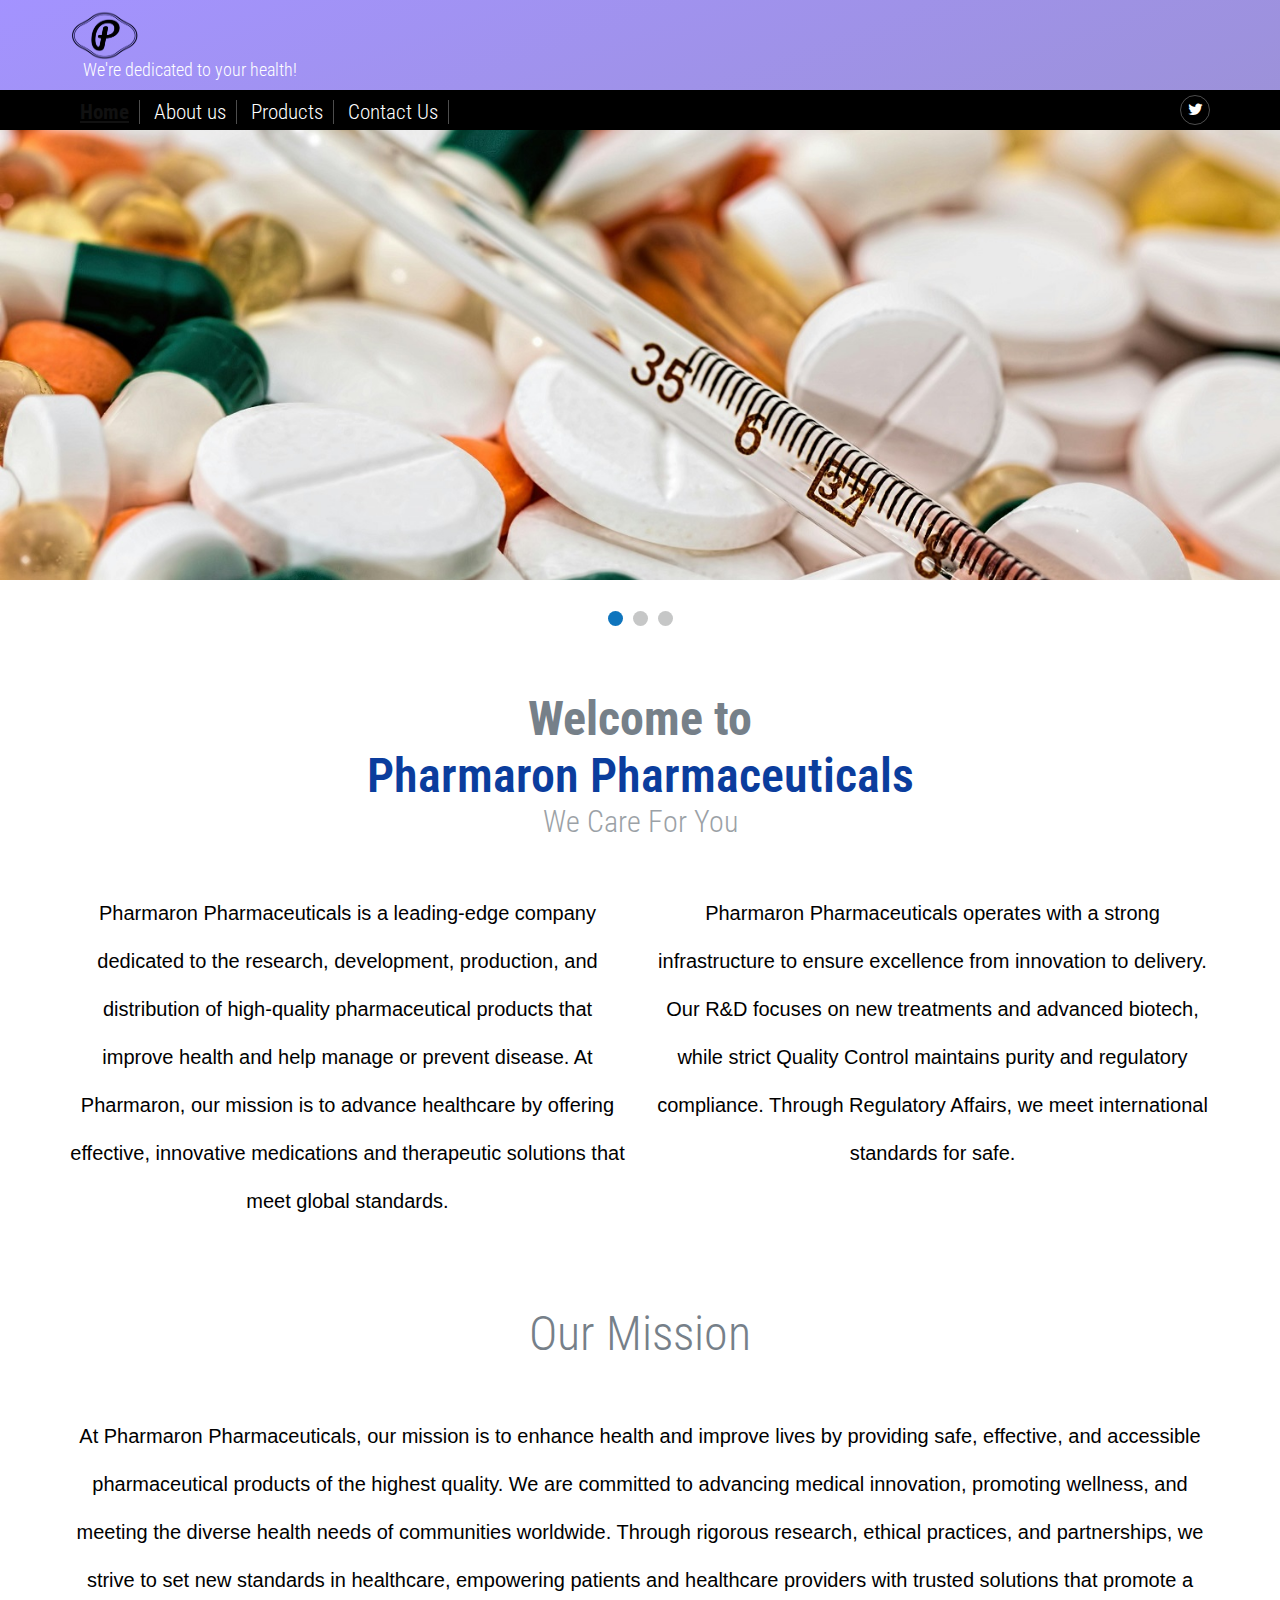
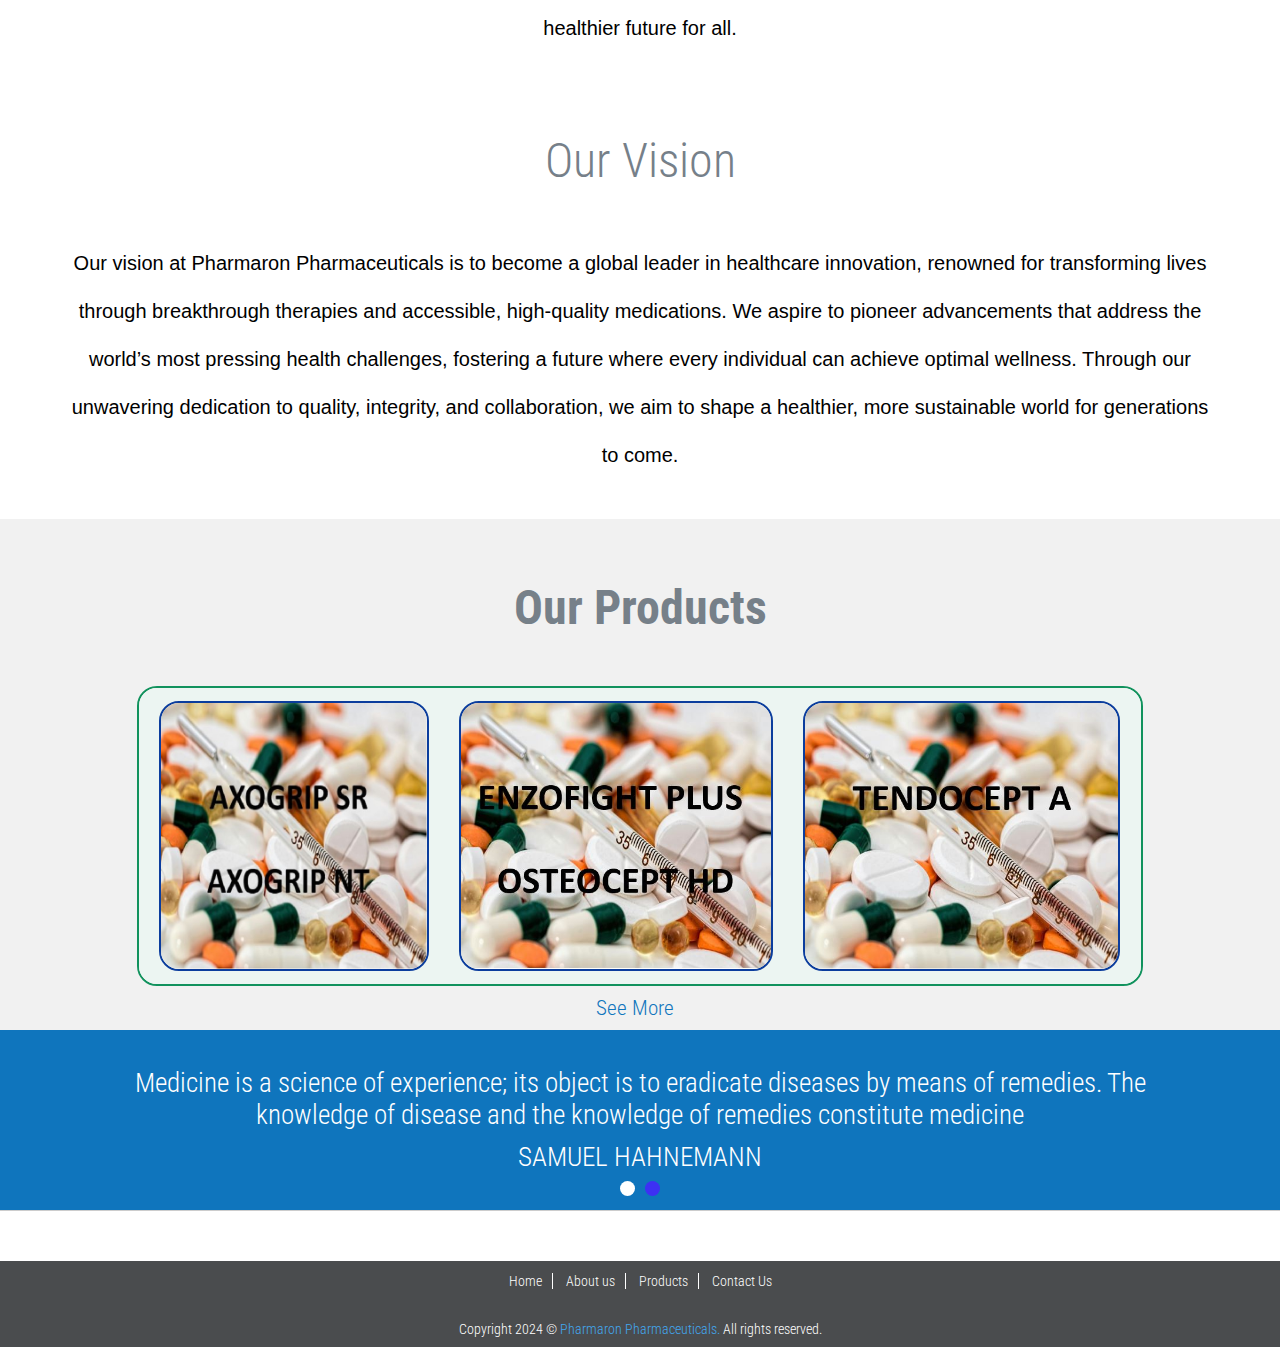
==== index.html @ f4e9caa5 "Add files via upload" ====
<!DOCTYPE html>
<html style="scroll-behavior: smooth;" lang="en">
	<head>
		<meta charset="UTF-8">
		<meta http-equiv="X-UA-Compatible" content="IE=edge">
		<meta name="viewport" content="width=device-width, initial-scale=1.0,maximum-scale=1">
		
		<title>Pharmaron | Home</title>

		<!-- Loading third party fonts -->
		<link href="http://fonts.googleapis.com/css?family=Roboto+Condensed:300,400,700|" rel="stylesheet" type="text/css">
		<link href="fonts/font-awesome.min.css" rel="stylesheet" type="text/css">
		<link href="fonts/lineo-icon/style.css" rel="stylesheet" type="text/css">
		<link rel="icon" href="image0/icon.png">

		<!-- Loading main css file -->
		<link rel="stylesheet" href="style.css">
		<!-- <link href="https://cdn.jsdelivr.net/npm/bootstrap@5.0.2/dist/css/bootstrap.min.css" rel="stylesheet" integrity="sha384-EVSTQN3/azprG1Anm3QDgpJLIm9Nao0Yz1ztcQTwFspd3yD65VohhpuuCOmLASjC" crossorigin="anonymous"> -->
		
		<!--[if lt IE 9]>
		<script src="js/ie-support/html5.js"></script>
		<script src="js/ie-support/respond.js"></script>
		<![endif]-->

	</head>


	<body>
		<!-- <div class="whatsapp">
			<a href="index.html#"><img src="./images/logo.png" width="40" height="40" alt=""></a>
		</div> -->
		<div id="site-content">
			<header class="site-header">
				<!-- <div class="contact-header-container">
					<div class="container">
						
					</div>
				</div> -->
				<div class="top-header">
					<div class="container" >
						<a href="index.html" id="branding">
							<img src="image0/logomain.png"  alt="PHARMARON" class="logo">
							
							<div class="logo-text">
								<!-- <h1 class="site-title">Company Name</h1> -->
								 <small class="description">We're dedicated to your health!</small> 
							</div>
						</a> <!-- #branding -->

						
					
						<!-- <div class="right-section pull-right">
							<a href="#" class="phone"><img src="images/icon-phone.png" class="icon">+1 823 424 9134</a>
					
							<form action="#" class="search-form">
								<input type="text" placeholder="Search...">
								<button type="submit"><img src="images/icon-search.png" alt=""></button>
							</form>
						</div> -->
					</div> <!-- .container -->
				</div> <!-- .top-header -->

				
				<div class="bottom-header">
					<div class="container">
						<div class="main-navigation">
							<button type="button" class="menu-toggle"><i class="fa fa-bars"></i></button>
							<ul class="menu">
								<li class="menu-item current-menu-item"><a href="index.html">Home</a></li>
								<li class="menu-item"><a href="about.html">About us</a></li>
								<li class="menu-item"><a href="products.html">Products</a></li>
								<li class="menu-item"><a href="contact.html">Contact Us</a></li>
							</ul> <!-- .menu -->
						</div> <!-- .main-navigation -->
						
						<div class="social-links">
							
							<a href="index.html"><i class="fa fa-twitter"></i></a>
						</div>
						
						<div class="mobile-navigation"></div>
					</div>
				</div>
				
			</header> <!-- .site-header -->

			<div class="hero hero-slider">
				<ul class="slides">
					<li data-bg-image="image0/hero-slider-1.jpg">
						
					</li>
					<li data-bg-image="image0/hero-slider-2.jpg">
						
					</li>
					<li data-bg-image="image0/hero-slider-3.jpg">
						
					</li>
				</ul>
			</div> <!-- .hero-slider -->

			<main class="main-content">
				<div class="fullwidth-block greet-section">
					<div class="container">
						<h2 class="section-title"><strong>Welcome to</strong><br> <span class="pharmaron-title" >Pharmaron Pharmaceuticals</span> </h2>
						<small class="section-subtitle">We Care For You</small>

						<div class="row">
							<div class="col-md-6">
								<div class="feature">
									
									
									<p>
										Pharmaron Pharmaceuticals is a leading-edge company dedicated to the research, development, production, and distribution of high-quality pharmaceutical products that improve health and help manage or prevent disease. At Pharmaron, our mission is to advance healthcare by offering effective, innovative medications and therapeutic solutions that meet global standards.
									</p>
								</div>
							</div>
							<div class="col-md-6">
								<div class="feature">
									
									
									<p>
									Pharmaron Pharmaceuticals operates with a strong infrastructure to ensure excellence from innovation to delivery. Our R&D focuses on new treatments and advanced biotech, while strict Quality Control maintains purity and regulatory compliance. Through Regulatory Affairs, we meet international standards for safe.
									</p>
								</div>
							</div>
							
						</div> <!-- .row -->

						<div class="row">
						
							<h2 class="section-title"> Our Mission </h2>
							<div class="col-md-12">
								<div class="feature">
									<p>
										At Pharmaron Pharmaceuticals, our mission is to enhance health and improve lives by providing safe, effective, and accessible pharmaceutical products of the highest quality. We are committed to advancing medical innovation, promoting wellness, and meeting the diverse health needs of communities worldwide. Through rigorous research, ethical practices, and partnerships, we strive to set new standards in healthcare, empowering patients and healthcare providers with trusted solutions that promote a healthier future for all.
									</p>
								</div>
							</div>

						</div>	

						<div class="row">
						
							<h2 class="section-title"> Our Vision </h2>
							<div class="col-md-12">
								<div class="feature">
									<p>
										Our vision at Pharmaron Pharmaceuticals is to become a global leader in healthcare innovation, renowned for transforming lives through breakthrough therapies and accessible, high-quality medications. We aspire to pioneer advancements that address the world’s most pressing health challenges, fostering a future where every individual can achieve optimal wellness. Through our unwavering dedication to quality, integrity, and collaboration, we aim to shape a healthier, more sustainable world for generations to come.
									</p>
								</div>
							</div>

						</div>	
						
					</div> <!-- .container -->
				</div> <!-- .fullwidth-block -->

				

				<div class="fullwidth-block" data-bg-color="#f1f1f1">
					<div class="container">
						<h2 class="section-title"><strong>Our Products</strong></h2>
						<!-- <div class="row news-list">
							<div class="col-md-4">
								<div class="news">
									<figure><img src="dummy/featured-image-1.jpg" alt=""></figure>
									<div class="date"><img src="images/icon-calendar.png" alt="">03/09/2014</div>
									<h2 class="entry-title"><a href="#">Donec laoreet non nec aliquam pellentesque interdum</a></h2>
								</div>
							</div>
							<div class="col-md-4">
								<div class="news">
									<figure><img src="dummy/featured-image-2.jpg" alt=""></figure>
									<div class="date"><img src="images/icon-calendar.png" alt="">03/09/2014</div>
									<h2 class="entry-title"><a href="#">Donec laoreet non nec aliquam pellentesque interdum</a></h2>
								</div>
							</div>
							<div class="col-md-4">
								<div class="news">
									<figure><img src="dummy/featured-image-3.jpg" alt=""></figure>
									<div class="date"><img src="images/icon-calendar.png" alt="">03/09/2014</div>
									<h2 class="entry-title"><a href="#">Donec laoreet non nec aliquam pellentesque interdum</a></h2>
								</div>
							</div>
						</div>  -->
						<!-- .row -->
						<div class="row">
							<div class="scroll-sm-container">
								<div class="products-scroll">
									<img src="image0/image1.JPG" class="scroll-image" alt="">
									<img src="image0/image2.JPG" class="scroll-image" alt="">
									<img src="image0/image3.JPG" class="scroll-image" alt="">
									<img src="image0/image4.JPG" class="scroll-image" alt="">
								</div>
								<a href="products.html" class="text-center" style="float: right; margin-right: 10px;margin-top: 10px; font-size: 1.3rem;" >See More</a>	
							</div>
							
							
						</div>
									
									
									
							
							
					</div> <!-- .container -->
				</div> <!-- .latest-news-section -->

				<div class="fullwidth-block" data-bg-color="#0f75bd">
					<div class="container">
						<div class="testimonial-slider">
							<ul class="slides">
								<li>
									<blockquote>Medicine is a science of experience; its object is to eradicate diseases  by means of remedies. The knowledge of disease and  the knowledge  of remedies constitute medicine<cite>Samuel Hahnemann</cite></blockquote>
								</li>
								<li>
									<blockquote>The service you deserve <br> from the people you trust.<cite>CEO, Pharmaron Pharmaceuticals</cite></blockquote>
								</li>
								
							</ul>
						</div>
					</div> <!-- .container -->
				</div> <!-- .fullwidth-block -->

				
				<div class="site-footer">
				<div class="bottom-footer">
					<div class="container">
						<nav class="footer-navigation">
							<a href="index.html">Home</a>
							<a href="about.html">About us</a>
							<a href="products.html">Products</a>
							<a href="contact.html">Contact Us</a>
						</nav>

						<div class="colophon">Copyright 2024 &copy; <a href="index.html"> Pharmaron Pharmaceuticals. </a> All rights reserved.</div>
					</div>
				</div>
			</div>
		</div>
		

		<script src="js/jquery-1.11.1.min.js"></script>
		<script src="http://maps.google.com/maps/api/js?sensor=false&amp;language=en"></script>
		<script src="js/plugins.js"></script>
		<script src="js/app.js"></script>
		<!-- <script src="https://cdn.jsdelivr.net/npm/bootstrap@5.0.2/dist/js/bootstrap.bundle.min.js" integrity="sha384-MrcW6ZMFYlzcLA8Nl+NtUVF0sA7MsXsP1UyJoMp4YLEuNSfAP+JcXn/tWtIaxVXM" crossorigin="anonymous"></script> -->

		
	</body>

</html>
---- fonts/lineo-icon/style.css ----
@font-face {
	font-family: 'icomoon';
	src:url('fonts/icomoon.eot?-vfo8zz');
	src:url('fonts/icomoon.eot?#iefix-vfo8zz') format('embedded-opentype'),
		url('fonts/icomoon.woff?-vfo8zz') format('woff'),
		url('fonts/icomoon.ttf?-vfo8zz') format('truetype'),
		url('fonts/icomoon.svg?-vfo8zz#icomoon') format('svg');
	font-weight: normal;
	font-style: normal;
}

[class^="icon-"], [class*=" icon-"] {
	font-family: 'icomoon';
	speak: none;
	font-style: normal;
	font-weight: normal;
	font-variant: normal;
	text-transform: none;
	line-height: 1;

	/* Better Font Rendering =========== */
	-webkit-font-smoothing: antialiased;
	-moz-osx-font-smoothing: grayscale;
}

.icon-sunshine:before {
	content: "\e65b";
}
.icon-man-globe:before {
	content: "\e67a";
}
.icon-pool:before {
	content: "\e68d";
}
.icon-trailer:before {
	content: "\e692";
}
.icon-man-time:before {
	content: "\e696";
}
.icon-knight:before {
	content: "\e697";
}
.icon-ice-cream:before {
	content: "\e698";
}
.icon-lemon-glass-2:before {
	content: "\e699";
}
.icon-kite:before {
	content: "\e69a";
}
.icon-maze:before {
	content: "\e69c";
}
.icon-search-building:before {
	content: "\e69d";
}
.icon-light-bulb:before {
	content: "\e69e";
}
.icon-lounge-chair:before {
	content: "\e69f";
}
.icon-handshake:before {
	content: "\e6a0";
}
.icon-fish:before {
	content: "\e6a2";
}
.icon-document-check:before {
	content: "\e6a3";
}
.icon-washing-machine:before {
	content: "\e6a4";
}
.icon-shopping-bags:before {
	content: "\e6a5";
}
.icon-luggage:before {
	content: "\e6a6";
}
.icon-mobile-check:before {
	content: "\e6a7";
}
.icon-man-expand:before {
	content: "\e6a8";
}
.icon-wifi:before {
	content: "\e6a9";
}
.icon-towel:before {
	content: "\e6aa";
}
.icon-desert:before {
	content: "\e6ab";
}
.icon-target:before {
	content: "\e6ac";
}
.icon-bar-chart-up:before {
	content: "\e6af";
}
.icon-sofa:before {
	content: "\e6b0";
}
.icon-morning-flight:before {
	content: "\e6b1";
}
.icon-bar-chart-down:before {
	content: "\e6b2";
}
.icon-man-circle:before {
	content: "\e6b3";
}
.icon-24-hours:before {
	content: "\e6b4";
}
.icon-phone:before {
	content: "\e6b5";
}
.icon-glasses:before {
	content: "\e6b6";
}
.icon-ideas:before {
	content: "\e6b7";
}
.icon-driving-sun:before {
	content: "\e6ba";
}
.icon-mind-gears:before {
	content: "\e6bb";
}
.icon-cart-trolley:before {
	content: "\e6bc";
}
.icon-cup-sun:before {
	content: "\e6bd";
}
.icon-globe:before {
	content: "\e6be";
}
.icon-sun:before {
	content: "\e6bf";
}
.icon-mind-idea:before {
	content: "\e6c0";
}
.icon-map:before {
	content: "\e6c1";
}
.icon-mind-question:before {
	content: "\e6c2";
}
.icon-mini-fan:before {
	content: "\e6c3";
}
.icon-man-structure:before {
	content: "\e6c4";
}
.icon-server-pencil:before {
	content: "\e6c5";
}
.icon-post-card:before {
	content: "\e6c6";
}
.icon-server-search:before {
	content: "\e6c7";
}
.icon-ball:before {
	content: "\e6c8";
}
.icon-peoples:before {
	content: "\e6c9";
}
.icon-team:before {
	content: "\e6ca";
}
.icon-server-add:before {
	content: "\e6cb";
}
.icon-duck:before {
	content: "\e6cc";
}
.icon-server-lock:before {
	content: "\e6cd";
}
.icon-minibus:before {
	content: "\e6ce";
}
.icon-pie-chart-screen:before {
	content: "\e6cf";
}
.icon-graph-up-screen:before {
	content: "\e6d0";
}
.icon-expand:before {
	content: "\e6d1";
}
.icon-tend:before {
	content: "\e6d2";
}
.icon-shrink:before {
	content: "\e6d3";
}
.icon-man-chart:before {
	content: "\e6d4";
}
.icon-arrow-target:before {
	content: "\e6d6";
}
.icon-hat:before {
	content: "\e6d7";
}
.icon-signal-tower:before {
	content: "\e6d8";
}
.icon-bag:before {
	content: "\e6d9";
}
.icon-download:before {
	content: "\e6da";
}
.icon-document-person:before {
	content: "\e6db";
}
.icon-upload:before {
	content: "\e6dc";
}
.icon-pyramid:before {
	content: "\e6dd";
}
.icon-sandal:before {
	content: "\e6de";
}
.icon-lock:before {
	content: "\e6df";
}
.icon-starfish:before {
	content: "\e6e0";
}
.icon-search-people:before {
	content: "\e6e1";
}
.icon-mini-island:before {
	content: "\e6e2";
}
.icon-strategy:before {
	content: "\e6e3";
}
.icon-unlock:before {
	content: "\e6e4";
}
.icon-flower:before {
	content: "\e6e5";
}
.icon-key:before {
	content: "\e6e6";
}
.icon-man-idea:before {
	content: "\e6e7";
}
.icon-clipboard-check:before {
	content: "\e6e8";
}
.icon-boat:before {
	content: "\e6e9";
}
.icon-customer-service:before {
	content: "\e6ea";
}
.icon-clamp:before {
	content: "\e6eb";
}
.icon-coconut-drink:before {
	content: "\e6ec";
}
.icon-glyph-246:before {
	content: "\e6ed";
}
.icon-anchor:before {
	content: "\e6ee";
}
.icon-box-search:before {
	content: "\e6ef";
}
.icon-box-time:before {
	content: "\e6f0";
}
.icon-boat-2:before {
	content: "\e6f1";
}
.icon-box-check:before {
	content: "\e6f2";
}
.icon-jetsky:before {
	content: "\e6f3";
}
.icon-recycle:before {
	content: "\e6f5";
}
.icon-broken-glass:before {
	content: "\e6f6";
}
.icon-shuttlecock:before {
	content: "\e6f7";
}
.icon-flight-calendar:before {
	content: "\e6f8";
}
.icon-flight-tickets:before {
	content: "\e6fa";
}
.icon-map-alt:before {
	content: "\e6fb";
}
.icon-crab:before {
	content: "\e6fc";
}
.icon-box-trolley:before {
	content: "\e6fd";
}
.icon-airboat:before {
	content: "\e6fe";
}
.icon-box:before {
	content: "\e6ff";
}
.icon-pant:before {
	content: "\e700";
}
.icon-send-receive:before {
	content: "\e702";
}
.icon-bikini:before {
	content: "\e703";
}
.icon-glyph-270:before {
	content: "\e704";
}
.icon-credit-card-lock:before {
	content: "\e600";
}
.icon-money-debit:before {
	content: "\e601";
}
.icon-like:before {
	content: "\e602";
}
.icon-credit-card-hand:before {
	content: "\e603";
}
.icon-beer:before {
	content: "\e604";
}
.icon-cake:before {
	content: "\e605";
}
.icon-iron:before {
	content: "\e606";
}
.icon-heartbeat:before {
	content: "\e607";
}
.icon-home:before {
	content: "\e608";
}
.icon-camera:before {
	content: "\e609";
}
.icon-camera-2:before {
	content: "\e60a";
}
.icon-qrcode:before {
	content: "\e60b";
}
.icon-cash-machine:before {
	content: "\e60c";
}
.icon-cards:before {
	content: "\e60d";
}
.icon-bell:before {
	content: "\e60e";
}
.icon-chair:before {
	content: "\e60f";
}
.icon-cup:before {
	content: "\e610";
}
.icon-heart-happy:before {
	content: "\e611";
}
.icon-flag:before {
	content: "\e612";
}
.icon-toaster:before {
	content: "\e613";
}
.icon-heart-sad:before {
	content: "\e614";
}
.icon-money-mind:before {
	content: "\e615";
}
.icon-cart:before {
	content: "\e616";
}
.icon-camera-3:before {
	content: "\e617";
}
.icon-dog:before {
	content: "\e618";
}
.icon-eggs:before {
	content: "\e619";
}
.icon-lemon-glass:before {
	content: "\e61a";
}
.icon-hour-glass:before {
	content: "\e61b";
}
.icon-tree-diagram:before {
	content: "\e61c";
}
.icon-hammer:before {
	content: "\e61d";
}
.icon-umbrella:before {
	content: "\e61e";
}
.icon-camcoder:before {
	content: "\e61f";
}
.icon-weigher:before {
	content: "\e620";
}
.icon-kettle:before {
	content: "\e621";
}
.icon-data-search:before {
	content: "\e622";
}
.icon-key-card:before {
	content: "\e623";
}
.icon-badge:before {
	content: "\e624";
}
.icon-hot-coffe:before {
	content: "\e625";
}
.icon-nurse:before {
	content: "\e626";
}
.icon-heart:before {
	content: "\e627";
}
.icon-diamond:before {
	content: "\e628";
}
.icon-taxi:before {
	content: "\e629";
}
.icon-heart-plus:before {
	content: "\e62a";
}
.icon-cart-button:before {
	content: "\e62b";
}
.icon-bear:before {
	content: "\e62c";
}
.icon-teapot:before {
	content: "\e62d";
}
.icon-hot-tea:before {
	content: "\e62e";
}
.icon-mail-send:before {
	content: "\e62f";
}
.icon-rx:before {
	content: "\e630";
}
.icon-polaroid:before {
	content: "\e631";
}
.icon-fan:before {
	content: "\e632";
}
.icon-stopwatch:before {
	content: "\e633";
}
.icon-heart-minus:before {
	content: "\e634";
}
.icon-walkman:before {
	content: "\e635";
}
.icon-piggybank:before {
	content: "\e636";
}
.icon-binocular:before {
	content: "\e637";
}
.icon-hotel:before {
	content: "\e638";
}
.icon-cup-2:before {
	content: "\e639";
}
.icon-bacon:before {
	content: "\e63a";
}
.icon-buffalo:before {
	content: "\e63b";
}
.icon-money-man:before {
	content: "\e63c";
}
.icon-film-roll:before {
	content: "\e63d";
}
.icon-pie-chart:before {
	content: "\e63e";
}
.icon-sale-tag:before {
	content: "\e63f";
}
.icon-plane:before {
	content: "\e640";
}
.icon-folder-plus:before {
	content: "\e641";
}
.icon-glass:before {
	content: "\e642";
}
.icon-chocolate:before {
	content: "\e643";
}
.icon-plus:before {
	content: "\e644";
}
.icon-thunder:before {
	content: "\e645";
}
.icon-speaker:before {
	content: "\e646";
}
.icon-graph-raise:before {
	content: "\e647";
}
.icon-gold:before {
	content: "\e648";
}
.icon-mic:before {
	content: "\e649";
}
.icon-price-tag:before {
	content: "\e64a";
}
.icon-food-serve:before {
	content: "\e64b";
}
.icon-wine-glass:before {
	content: "\e64c";
}
.icon-cupcake:before {
	content: "\e64d";
}
.icon-ribbon:before {
	content: "\e64e";
}
.icon-folder-minus:before {
	content: "\e64f";
}
.icon-open-label:before {
	content: "\e650";
}
.icon-film-strip:before {
	content: "\e651";
}
.icon-graph-decline:before {
	content: "\e652";
}
.icon-folder:before {
	content: "\e653";
}
.icon-calculator:before {
	content: "\e654";
}
.icon-park-sign:before {
	content: "\e655";
}
.icon-glass-2:before {
	content: "\e656";
}
.icon-phone-24:before {
	content: "\e657";
}
.icon-wheat:before {
	content: "\e658";
}
.icon-mute:before {
	content: "\e659";
}
.icon-glass-3:before {
	content: "\e65a";
}
.icon-cassete:before {
	content: "\e65c";
}
.icon-window:before {
	content: "\e65d";
}
.icon-money:before {
	content: "\e65e";
}
.icon-chef-hat:before {
	content: "\e65f";
}
.icon-drawer:before {
	content: "\e660";
}
.icon-oil-bottle:before {
	content: "\e661";
}
.icon-pill-ban:before {
	content: "\e662";
}
.icon-money-2:before {
	content: "\e663";
}
.icon-cpu:before {
	content: "\e664";
}
.icon-blog:before {
	content: "\e665";
}
.icon-wallet:before {
	content: "\e666";
}
.icon-fridge:before {
	content: "\e667";
}
.icon-money-phone:before {
	content: "\e668";
}
.icon-bank:before {
	content: "\e669";
}
.icon-watermelon:before {
	content: "\e66a";
}
.icon-ice-bucket:before {
	content: "\e66b";
}
.icon-bandage:before {
	content: "\e66c";
}
.icon-hanger:before {
	content: "\e66d";
}
.icon-leaf:before {
	content: "\e66e";
}
.icon-car:before {
	content: "\e66f";
}
.icon-money-globe:before {
	content: "\e670";
}
.icon-alarm:before {
	content: "\e671";
}
.icon-wine-glass-2:before {
	content: "\e672";
}
.icon-plant:before {
	content: "\e673";
}
.icon-projector-screen:before {
	content: "\e674";
}
.icon-chocolate-bar:before {
	content: "\e675";
}
.icon-phone-raise:before {
	content: "\e676";
}
.icon-compass:before {
	content: "\e677";
}
.icon-money-shield:before {
	content: "\e678";
}
.icon-headphone:before {
	content: "\e679";
}
.icon-gear:before {
	content: "\e67b";
}
.icon-luggage-trolley:before {
	content: "\e67c";
}
.icon-safes:before {
	content: "\e67d";
}
.icon-phone-call:before {
	content: "\e67e";
}
.icon-teapot-2:before {
	content: "\e67f";
}
.icon-honey-jar:before {
	content: "\e680";
}
.icon-clipboard:before {
	content: "\e681";
}
.icon-phone-plus:before {
	content: "\e682";
}
.icon-money-document:before {
	content: "\e683";
}
.icon-zoom-in:before {
	content: "\e684";
}
.icon-cut:before {
	content: "\e685";
}
.icon-debit-machine:before {
	content: "\e686";
}
.icon-shirt:before {
	content: "\e687";
}
.icon-bell-2:before {
	content: "\e688";
}
.icon-bowl:before {
	content: "\e689";
}
.icon-webcam:before {
	content: "\e68a";
}
.icon-wine:before {
	content: "\e68b";
}
.icon-water-drops:before {
	content: "\e68c";
}
.icon-abacus:before {
	content: "\e68e";
}
.icon-cheque:before {
	content: "\e68f";
}
.icon-elevator:before {
	content: "\e690";
}
.icon-glass-4:before {
	content: "\e691";
}
.icon-plane-globe:before {
	content: "\e693";
}
.icon-cheese:before {
	content: "\e694";
}
.icon-zoom-out:before {
	content: "\e695";
}
---- style.css ----
/*!
 * Project_Name: Themezy Insurance Template
 * Author: Themezy
 * Email: info@themezy.com
 * URL: http://themezy.com
 */
/*=========================================== 
 * Importing CSS Libraries
 *===========================================*/
article,
aside,
details,
figcaption,
figure,
footer,
header,
hgroup,
nav,
section,
summary {
  display: block;
}

audio,
canvas,
video {
  display: inline-block;
}

audio:not([controls]) {
  display: none;
  height: 0;
}

[hidden],
template {
  display: none;
}

html {
  background: #fff;
  color: #000;
  -webkit-text-size-adjust: 100%;
  -ms-text-size-adjust: 100%;
}

html,
button,
input,
select,
textarea {
  font-family: sans-serif;
}

body {
  margin: 0;
  font-family: -apple-system, BlinkMacSystemFont, 'Segoe UI', Roboto, Oxygen, Ubuntu, Cantarell, 'Open Sans', 'Helvetica Neue', sans-serif;
}

a {
  background: transparent;
}
a:focus {
  outline: thin dotted;
}
a:hover,
a:active {
  outline: 0;
}

h1 {
  font-size: 2em;
  margin: 0.67em 0;
}

h2 {
  font-size: 1.5em;
  margin: 0.83em 0;
}

h3 {
  font-size: 1.17em;
  margin: 1em 0;
}

h4 {
  font-size: 1em;
  margin: 1.33em 0;
}

h5 {
  font-size: 0.83em;
  margin: 1.67em 0;
}

h6 {
  font-size: 0.75em;
  margin: 2.33em 0;
}

abbr[title] {
  border-bottom: 1px dotted;
}

b,
strong {
  font-weight: bold;
}

dfn {
  font-style: italic;
}

mark {
  background: #ff0;
  color: #000;
}

code,
kbd,
pre,
samp {
  font-family: monospace, serif;
  font-size: 1em;
}

pre {
  white-space: pre;
  white-space: pre-wrap;
  word-wrap: break-word;
}

q {
  quotes: "\201C""\201D""\2018""\2019";
}

q:before,
q:after {
  content: "";
  content: none;
}

small {
  font-size: 80%;
}

sub,
sup {
  font-size: 75%;
  line-height: 0;
  position: relative;
  vertical-align: baseline;
}

sup {
  top: -0.5em;
}

sub {
  bottom: -0.25em;
}

img {
  border: 0;
}

svg:not(:root) {
  overflow: hidden;
}

figure {
  margin: 0;
}

fieldset {
  border: 1px solid #c0c0c0;
  margin: 0 2px;
  padding: 0.35em 0.625em 0.75em;
}

legend {
  border: 0;
  padding: 0;
  white-space: normal;
}

button,
input,
select,
textarea {
  font-family: inherit;
  font-size: 100%;
  margin: 0;
  vertical-align: baseline;
}

button,
input {
  line-height: normal;
}

button,
select {
  text-transform: none;
}

button,
html input[type="button"],
input[type="reset"],
input[type="submit"] {
-webkit-appearance: button;
  cursor: pointer;
}

button[disabled],
input[disabled] {
  cursor: default;
}

input[type="checkbox"],
input[type="radio"] {
  -moz-box-sizing: border-box;
  box-sizing: border-box;
  padding: 0;
}

input[type="search"] {
-webkit-appearance: textfield;
  -moz-box-sizing: content-box;
  box-sizing: content-box;
}

input[type="search"]::-webkit-search-cancel-button,
input[type="search"]::-webkit-search-decoration {
  -webkit-appearance: none;
}

button::-moz-focus-inner,
input::-moz-focus-inner {
  border: 0;
  padding: 0;
}

textarea {
  overflow: auto;
  vertical-align: top;
}

table {
  border-collapse: collapse;
  border-spacing: 0;
}

*,
*:before,
*:after {
  -moz-box-sizing: border-box;
  box-sizing: border-box;
}

/*
 * Global Styles
 */
body {
  color: #768089;
  font-family: "Roboto Condensed", "Open Sans", sans-serif;
  font-size: 16px;
  font-weight: 300;
  line-height: normal;
}

h1,
h2,
h3,
h4,
h5,
h6 {
  font-weight: 700;
  margin: 0 0 20px;
}

hr {
  border: none;
  border-bottom: 1px solid #777;
}

ul,
ol {
  margin: 0;
  padding-left: 0;
}

a {
  text-decoration: none;
  color: #0f75bd;
}

address {
  font-style: normal;
}

p {
  margin-top: 0;
  color: #000;
  font-size: 1.25rem;
  font-family: -apple-system, BlinkMacSystemFont, 'Segoe UI', Roboto, Oxygen, Ubuntu, Cantarell, 'Open Sans', 'Helvetica Neue', sans-serif;
}

form input,
form textarea,
form select {
  outline: none;
  border: 1px solid #ccc;
  padding: 10px;
  border-radius: 5px;
  box-shadow: inset 0 1px 1px rgba(0, 0, 0, 0.1);
}
form select {
  -webkit-appearance: none;
  -moz-appearance: none;
  appearance: none;
}
form textarea {
  resize: vertical;
}

/*
 * Reusable Components Style
 */
.button,
form input[type="submit"],
form button,
form input[type="reset"] {
  border: none;
  color: white;
  background: #0f75bd;
  padding: 10px;
  border-radius: 3px;
  display: inline-block;
  -webkit-transition: 0.3s ease;
  transition: 0.3s ease;
}
.button:hover,
form input[type="submit"]:hover,
form button:hover,
form input[type="reset"]:hover,
.button:focus,
form input[type="submit"]:focus,
form button:focus,
form input[type="reset"]:focus {
  background: #1392ec;
}

.map {
  min-height: 450px;
}

.container {
  margin-right: auto;
  margin-left: auto;
  padding-left: 15px;
  padding-right: 15px;
  zoom: 1;
}
.container:after {
  content: " ";
  clear: both;
  display: block;
  overflow: hidden;
  height: 0;
}
@media (min-width: 768px) {
  .container {
    width: 750px;
  }
}
@media (min-width: 992px) {
  .container {
    width: 970px;
  }
}
@media (min-width: 1200px) {
  .container {
    width: 1170px;
  }
}

.container-fluid {
  margin-right: auto;
  margin-left: auto;
  padding-left: 15px;
  padding-right: 15px;
  zoom: 1;
}
.container-fluid:after {
  content: " ";
  clear: both;
  display: block;
  overflow: hidden;
  height: 0;
}

.row {
  margin-left: -15px;
  margin-right: -15px;
  zoom: 1;
}
.row:after {
  content: " ";
  clear: both;
  display: block;
  overflow: hidden;
  height: 0;
}

.col-xs-1,
.col-sm-1,
.col-md-1,
.col-lg-1,
.col-xs-2,
.col-sm-2,
.col-md-2,
.col-lg-2,
.col-xs-3,
.col-sm-3,
.col-md-3,
.col-lg-3,
.col-xs-4,
.col-sm-4,
.col-md-4,
.col-lg-4,
.col-xs-5,
.col-sm-5,
.col-md-5,
.col-lg-5,
.col-xs-6,
.col-sm-6,
.col-md-6,
.col-lg-6,
.col-xs-7,
.col-sm-7,
.col-md-7,
.col-lg-7,
.col-xs-8,
.col-sm-8,
.col-md-8,
.col-lg-8,
.col-xs-9,
.col-sm-9,
.col-md-9,
.col-lg-9,
.col-xs-10,
.col-sm-10,
.col-md-10,
.col-lg-10,
.col-xs-11,
.col-sm-11,
.col-md-11,
.col-lg-11,
.col-xs-12,
.col-sm-12,
.col-md-12,
.col-lg-12 {
  position: relative;
  min-height: 1px;
  padding-left: 15px;
  padding-right: 15px;
}

.col-xs-1,
.col-xs-2,
.col-xs-3,
.col-xs-4,
.col-xs-5,
.col-xs-6,
.col-xs-7,
.col-xs-8,
.col-xs-9,
.col-xs-10,
.col-xs-11,
.col-xs-12 {
  float: left;
}

.col-xs-1 {
  width: 8.3333333333%;
}

.col-xs-2 {
  width: 16.6666666667%;
}

.col-xs-3 {
  width: 25%;
}

.col-xs-4 {
  width: 33.3333333333%;
}

.col-xs-5 {
  width: 41.6666666667%;
}

.col-xs-6 {
  width: 50%;
}

.col-xs-7 {
  width: 58.3333333333%;
}

.col-xs-8 {
  width: 66.6666666667%;
}

.col-xs-9 {
  width: 75%;
}

.col-xs-10 {
  width: 83.3333333333%;
}

.col-xs-11 {
  width: 91.6666666667%;
}

.col-xs-12 {
  width: 100%;
}

.col-xs-pull-0 {
  right: auto;
}

.col-xs-pull-1 {
  right: 8.3333333333%;
}

.col-xs-pull-2 {
  right: 16.6666666667%;
}

.col-xs-pull-3 {
  right: 25%;
}

.col-xs-pull-4 {
  right: 33.3333333333%;
}

.col-xs-pull-5 {
  right: 41.6666666667%;
}

.col-xs-pull-6 {
  right: 50%;
}

.col-xs-pull-7 {
  right: 58.3333333333%;
}

.col-xs-pull-8 {
  right: 66.6666666667%;
}

.col-xs-pull-9 {
  right: 75%;
}

.col-xs-pull-10 {
  right: 83.3333333333%;
}

.col-xs-pull-11 {
  right: 91.6666666667%;
}

.col-xs-pull-12 {
  right: 100%;
}

.col-xs-push-0 {
  left: auto;
}

.col-xs-push-1 {
  left: 8.3333333333%;
}

.col-xs-push-2 {
  left: 16.6666666667%;
}

.col-xs-push-3 {
  left: 25%;
}

.col-xs-push-4 {
  left: 33.3333333333%;
}

.col-xs-push-5 {
  left: 41.6666666667%;
}

.col-xs-push-6 {
  left: 50%;
}

.col-xs-push-7 {
  left: 58.3333333333%;
}

.col-xs-push-8 {
  left: 66.6666666667%;
}

.col-xs-push-9 {
  left: 75%;
}

.col-xs-push-10 {
  left: 83.3333333333%;
}

.col-xs-push-11 {
  left: 91.6666666667%;
}

.col-xs-push-12 {
  left: 100%;
}

.col-xs-offset-0 {
  margin-left: 0%;
}

.col-xs-offset-1 {
  margin-left: 8.3333333333%;
}

.col-xs-offset-2 {
  margin-left: 16.6666666667%;
}

.col-xs-offset-3 {
  margin-left: 25%;
}

.col-xs-offset-4 {
  margin-left: 33.3333333333%;
}

.col-xs-offset-5 {
  margin-left: 41.6666666667%;
}

.col-xs-offset-6 {
  margin-left: 50%;
}

.col-xs-offset-7 {
  margin-left: 58.3333333333%;
}

.col-xs-offset-8 {
  margin-left: 66.6666666667%;
}

.col-xs-offset-9 {
  margin-left: 75%;
}

.col-xs-offset-10 {
  margin-left: 83.3333333333%;
}

.col-xs-offset-11 {
  margin-left: 91.6666666667%;
}

.col-xs-offset-12 {
  margin-left: 100%;
}

@media (min-width: 768px) {
  .col-sm-1,
  .col-sm-2,
  .col-sm-3,
  .col-sm-4,
  .col-sm-5,
  .col-sm-6,
  .col-sm-7,
  .col-sm-8,
  .col-sm-9,
  .col-sm-10,
  .col-sm-11,
  .col-sm-12 {
    float: left;
  }

  .col-sm-1 {
    width: 8.3333333333%;
  }

  .col-sm-2 {
    width: 16.6666666667%;
  }

  .col-sm-3 {
    width: 25%;
  }

  .col-sm-4 {
    width: 33.3333333333%;
  }

  .col-sm-5 {
    width: 41.6666666667%;
  }

  .col-sm-6 {
    width: 50%;
  }

  .col-sm-7 {
    width: 58.3333333333%;
  }

  .col-sm-8 {
    width: 66.6666666667%;
  }

  .col-sm-9 {
    width: 75%;
  }

  .col-sm-10 {
    width: 83.3333333333%;
  }

  .col-sm-11 {
    width: 91.6666666667%;
  }

  .col-sm-12 {
    width: 100%;
  }

  .col-sm-pull-0 {
    right: auto;
  }

  .col-sm-pull-1 {
    right: 8.3333333333%;
  }

  .col-sm-pull-2 {
    right: 16.6666666667%;
  }

  .col-sm-pull-3 {
    right: 25%;
  }

  .col-sm-pull-4 {
    right: 33.3333333333%;
  }

  .col-sm-pull-5 {
    right: 41.6666666667%;
  }

  .col-sm-pull-6 {
    right: 50%;
  }

  .col-sm-pull-7 {
    right: 58.3333333333%;
  }

  .col-sm-pull-8 {
    right: 66.6666666667%;
  }

  .col-sm-pull-9 {
    right: 75%;
  }

  .col-sm-pull-10 {
    right: 83.3333333333%;
  }

  .col-sm-pull-11 {
    right: 91.6666666667%;
  }

  .col-sm-pull-12 {
    right: 100%;
  }

  .col-sm-push-0 {
    left: auto;
  }

  .col-sm-push-1 {
    left: 8.3333333333%;
  }

  .col-sm-push-2 {
    left: 16.6666666667%;
  }

  .col-sm-push-3 {
    left: 25%;
  }

  .col-sm-push-4 {
    left: 33.3333333333%;
  }

  .col-sm-push-5 {
    left: 41.6666666667%;
  }

  .col-sm-push-6 {
    left: 50%;
  }

  .col-sm-push-7 {
    left: 58.3333333333%;
  }

  .col-sm-push-8 {
    left: 66.6666666667%;
  }

  .col-sm-push-9 {
    left: 75%;
  }

  .col-sm-push-10 {
    left: 83.3333333333%;
  }

  .col-sm-push-11 {
    left: 91.6666666667%;
  }

  .col-sm-push-12 {
    left: 100%;
  }

  .col-sm-offset-0 {
    margin-left: 0%;
  }

  .col-sm-offset-1 {
    margin-left: 8.3333333333%;
  }

  .col-sm-offset-2 {
    margin-left: 16.6666666667%;
  }

  .col-sm-offset-3 {
    margin-left: 25%;
  }

  .col-sm-offset-4 {
    margin-left: 33.3333333333%;
  }

  .col-sm-offset-5 {
    margin-left: 41.6666666667%;
  }

  .col-sm-offset-6 {
    margin-left: 50%;
  }

  .col-sm-offset-7 {
    margin-left: 58.3333333333%;
  }

  .col-sm-offset-8 {
    margin-left: 66.6666666667%;
  }

  .col-sm-offset-9 {
    margin-left: 75%;
  }

  .col-sm-offset-10 {
    margin-left: 83.3333333333%;
  }

  .col-sm-offset-11 {
    margin-left: 91.6666666667%;
  }

  .col-sm-offset-12 {
    margin-left: 100%;
  }
}
@media (min-width: 992px) {
  .col-md-1,
  .col-md-2,
  .col-md-3,
  .col-md-4,
  .col-md-5,
  .col-md-6,
  .col-md-7,
  .col-md-8,
  .col-md-9,
  .col-md-10,
  .col-md-11,
  .col-md-12 {
    float: left;
  }

  .col-md-1 {
    width: 8.3333333333%;
  }

  .col-md-2 {
    width: 16.6666666667%;
  }

  .col-md-3 {
    width: 25%;
  }

  .col-md-4 {
    width: 33.3333333333%;
  }

  .col-md-5 {
    width: 41.6666666667%;
  }

  .col-md-6 {
    width: 50%;
  }

  .col-md-7 {
    width: 58.3333333333%;
  }

  .col-md-8 {
    width: 66.6666666667%;
  }

  .col-md-9 {
    width: 75%;
  }

  .col-md-10 {
    width: 83.3333333333%;
  }

  .col-md-11 {
    width: 91.6666666667%;
  }

  .col-md-12 {
    width: 100%;
  }

  .col-md-pull-0 {
    right: auto;
  }

  .col-md-pull-1 {
    right: 8.3333333333%;
  }

  .col-md-pull-2 {
    right: 16.6666666667%;
  }

  .col-md-pull-3 {
    right: 25%;
  }

  .col-md-pull-4 {
    right: 33.3333333333%;
  }

  .col-md-pull-5 {
    right: 41.6666666667%;
  }

  .col-md-pull-6 {
    right: 50%;
  }

  .col-md-pull-7 {
    right: 58.3333333333%;
  }

  .col-md-pull-8 {
    right: 66.6666666667%;
  }

  .col-md-pull-9 {
    right: 75%;
  }

  .col-md-pull-10 {
    right: 83.3333333333%;
  }

  .col-md-pull-11 {
    right: 91.6666666667%;
  }

  .col-md-pull-12 {
    right: 100%;
  }

  .col-md-push-0 {
    left: auto;
  }

  .col-md-push-1 {
    left: 8.3333333333%;
  }

  .col-md-push-2 {
    left: 16.6666666667%;
  }

  .col-md-push-3 {
    left: 25%;
  }

  .col-md-push-4 {
    left: 33.3333333333%;
  }

  .col-md-push-5 {
    left: 41.6666666667%;
  }

  .col-md-push-6 {
    left: 50%;
  }

  .col-md-push-7 {
    left: 58.3333333333%;
  }

  .col-md-push-8 {
    left: 66.6666666667%;
  }

  .col-md-push-9 {
    left: 75%;
  }

  .col-md-push-10 {
    left: 83.3333333333%;
  }

  .col-md-push-11 {
    left: 91.6666666667%;
  }

  .col-md-push-12 {
    left: 100%;
  }

  .col-md-offset-0 {
    margin-left: 0%;
  }

  .col-md-offset-1 {
    margin-left: 8.3333333333%;
  }

  .col-md-offset-2 {
    margin-left: 16.6666666667%;
  }

  .col-md-offset-3 {
    margin-left: 25%;
  }

  .col-md-offset-4 {
    margin-left: 33.3333333333%;
  }

  .col-md-offset-5 {
    margin-left: 41.6666666667%;
  }

  .col-md-offset-6 {
    margin-left: 50%;
  }

  .col-md-offset-7 {
    margin-left: 58.3333333333%;
  }

  .col-md-offset-8 {
    margin-left: 66.6666666667%;
  }

  .col-md-offset-9 {
    margin-left: 75%;
  }

  .col-md-offset-10 {
    margin-left: 83.3333333333%;
  }

  .col-md-offset-11 {
    margin-left: 91.6666666667%;
  }

  .col-md-offset-12 {
    margin-left: 100%;
  }
}
@media (min-width: 1200px) {
  .col-lg-1,
  .col-lg-2,
  .col-lg-3,
  .col-lg-4,
  .col-lg-5,
  .col-lg-6,
  .col-lg-7,
  .col-lg-8,
  .col-lg-9,
  .col-lg-10,
  .col-lg-11,
  .col-lg-12 {
    float: left;
  }

  .col-lg-1 {
    width: 8.3333333333%;
  }

  .col-lg-2 {
    width: 16.6666666667%;
  }

  .col-lg-3 {
    width: 25%;
  }

  .col-lg-4 {
    width: 33.3333333333%;
  }

  .col-lg-5 {
    width: 41.6666666667%;
  }

  .col-lg-6 {
    width: 50%;
  }

  .col-lg-7 {
    width: 58.3333333333%;
  }

  .col-lg-8 {
    width: 66.6666666667%;
  }

  .col-lg-9 {
    width: 75%;
  }

  .col-lg-10 {
    width: 83.3333333333%;
  }

  .col-lg-11 {
    width: 91.6666666667%;
  }

  .col-lg-12 {
    width: 100%;
  }

  .col-lg-pull-0 {
    right: auto;
  }

  .col-lg-pull-1 {
    right: 8.3333333333%;
  }

  .col-lg-pull-2 {
    right: 16.6666666667%;
  }

  .col-lg-pull-3 {
    right: 25%;
  }

  .col-lg-pull-4 {
    right: 33.3333333333%;
  }

  .col-lg-pull-5 {
    right: 41.6666666667%;
  }

  .col-lg-pull-6 {
    right: 50%;
  }

  .col-lg-pull-7 {
    right: 58.3333333333%;
  }

  .col-lg-pull-8 {
    right: 66.6666666667%;
  }

  .col-lg-pull-9 {
    right: 75%;
  }

  .col-lg-pull-10 {
    right: 83.3333333333%;
  }

  .col-lg-pull-11 {
    right: 91.6666666667%;
  }

  .col-lg-pull-12 {
    right: 100%;
  }

  .col-lg-push-0 {
    left: auto;
  }

  .col-lg-push-1 {
    left: 8.3333333333%;
  }

  .col-lg-push-2 {
    left: 16.6666666667%;
  }

  .col-lg-push-3 {
    left: 25%;
  }

  .col-lg-push-4 {
    left: 33.3333333333%;
  }

  .col-lg-push-5 {
    left: 41.6666666667%;
  }

  .col-lg-push-6 {
    left: 50%;
  }

  .col-lg-push-7 {
    left: 58.3333333333%;
  }

  .col-lg-push-8 {
    left: 66.6666666667%;
  }

  .col-lg-push-9 {
    left: 75%;
  }

  .col-lg-push-10 {
    left: 83.3333333333%;
  }

  .col-lg-push-11 {
    left: 91.6666666667%;
  }

  .col-lg-push-12 {
    left: 100%;
  }

  .col-lg-offset-0 {
    margin-left: 0%;
  }

  .col-lg-offset-1 {
    margin-left: 8.3333333333%;
  }

  .col-lg-offset-2 {
    margin-left: 16.6666666667%;
  }

  .col-lg-offset-3 {
    margin-left: 25%;
  }

  .col-lg-offset-4 {
    margin-left: 33.3333333333%;
  }

  .col-lg-offset-5 {
    margin-left: 41.6666666667%;
  }

  .col-lg-offset-6 {
    margin-left: 50%;
  }

  .col-lg-offset-7 {
    margin-left: 58.3333333333%;
  }

  .col-lg-offset-8 {
    margin-left: 66.6666666667%;
  }

  .col-lg-offset-9 {
    margin-left: 75%;
  }

  .col-lg-offset-10 {
    margin-left: 83.3333333333%;
  }

  .col-lg-offset-11 {
    margin-left: 91.6666666667%;
  }

  .col-lg-offset-12 {
    margin-left: 100%;
  }
}
@-ms-viewport {
  width: device-width;
}
.visible-xs,
.visible-sm,
.visible-md,
.visible-lg {
  display: none !important;
}

.visible-xs-block,
.visible-xs-inline,
.visible-xs-inline-block,
.visible-sm-block,
.visible-sm-inline,
.visible-sm-inline-block,
.visible-md-block,
.visible-md-inline,
.visible-md-inline-block,
.visible-lg-block,
.visible-lg-inline,
.visible-lg-inline-block {
  display: none !important;
}

@media (max-width: 767px) {
  .visible-xs {
    display: block !important;
  }

  table.visible-xs {
    display: table;
  }

  tr.visible-xs {
    display: table-row !important;
  }

  th.visible-xs,
  td.visible-xs {
    display: table-cell !important;
  }
}
@media (max-width: 767px) {
  .visible-xs-block {
    display: block !important;
  }
}

@media (max-width: 767px) {
  .visible-xs-inline {
    display: inline !important;
  }
}

@media (max-width: 767px) {
  .visible-xs-inline-block {
    display: inline-block !important;
  }
}

@media (min-width: 768px) and (max-width: 991px) {
  .visible-sm {
    display: block !important;
  }

  table.visible-sm {
    display: table;
  }

  tr.visible-sm {
    display: table-row !important;
  }

  th.visible-sm,
  td.visible-sm {
    display: table-cell !important;
  }
}
@media (min-width: 768px) and (max-width: 991px) {
  .visible-sm-block {
    display: block !important;
  }
}

@media (min-width: 768px) and (max-width: 991px) {
  .visible-sm-inline {
    display: inline !important;
  }
}

@media (min-width: 768px) and (max-width: 991px) {
  .visible-sm-inline-block {
    display: inline-block !important;
  }
}

@media (min-width: 992px) and (max-width: 1199px) {
  .visible-md {
    display: block !important;
  }

  table.visible-md {
    display: table;
  }

  tr.visible-md {
    display: table-row !important;
  }

  th.visible-md,
  td.visible-md {
    display: table-cell !important;
  }
}
@media (min-width: 992px) and (max-width: 1199px) {
  .visible-md-block {
    display: block !important;
  }
}

@media (min-width: 992px) and (max-width: 1199px) {
  .visible-md-inline {
    display: inline !important;
  }
}

@media (min-width: 992px) and (max-width: 1199px) {
  .visible-md-inline-block {
    display: inline-block !important;
  }
}

@media (min-width: 1200px) {
  .visible-lg {
    display: block !important;
  }

  table.visible-lg {
    display: table;
  }

  tr.visible-lg {
    display: table-row !important;
  }

  th.visible-lg,
  td.visible-lg {
    display: table-cell !important;
  }
}
@media (min-width: 1200px) {
  .visible-lg-block {
    display: block !important;
  }
}

@media (min-width: 1200px) {
  .visible-lg-inline {
    display: inline !important;
  }
}

@media (min-width: 1200px) {
  .visible-lg-inline-block {
    display: inline-block !important;
  }
}

@media (max-width: 767px) {
  .hidden-xs {
    display: none !important;
  }
}
@media (min-width: 768px) and (max-width: 991px) {
  .hidden-sm {
    display: none !important;
  }
}
@media (min-width: 992px) and (max-width: 1199px) {
  .hidden-md {
    display: none !important;
  }
}
@media (min-width: 1200px) {
  .hidden-lg {
    display: none !important;
  }
}
.visible-print {
  display: none !important;
}

@media print {
  .visible-print {
    display: block !important;
  }

  table.visible-print {
    display: table;
  }

  tr.visible-print {
    display: table-row !important;
  }

  th.visible-print,
  td.visible-print {
    display: table-cell !important;
  }
}
.visible-print-block {
  display: none !important;
}
@media print {
  .visible-print-block {
    display: block !important;
  }
}

.visible-print-inline {
  display: none !important;
}
@media print {
  .visible-print-inline {
    display: inline !important;
  }
}

.visible-print-inline-block {
  display: none !important;
}
@media print {
  .visible-print-inline-block {
    display: inline-block !important;
  }
}

@media print {
  .hidden-print {
    display: none !important;
  }
}
/*
 * Header Styles
 */
.site-header .top-header {
  padding: 10px 0;
  /* background-color: red; */
  display: flex;
  align-items: center;
  
}
.site-header .bottom-header {
  background-color: #000000;
  zoom: 1;
  padding: 5px 0;
}
.site-header .bottom-header:after {
  content: " ";
  clear: both;
  display: block;
  overflow: hidden;
  height: 0;
}
@media screen and (max-width: 640px) {
  .site-header .top-header .social-links {
    display: none;
  }
}

#branding {
  float: left;
}
#branding .logo,
#branding .logo-text {
  display: flex;
  /* vertical-align: baseline; */
  justify-content: center;
  opacity: 1;
  
}
#branding .logo {
  margin-right: 10px;
  
  width: 70px;
  height: 50px;
  border-radius: 8px;
}

@media screen and (max-width:640px){
  #branding .logo{
    margin-left: auto;
    margin-right: auto;
  }
}
#branding .site-title {
  margin-bottom: 0;
  font-size: 20px;
  font-size: 1.25em;
}
#branding .site-title a {
  color: #1391ff;
}

.right-section .phone,
.right-section .search-form {
  display: inline-block;
  vertical-align: middle;
  position: relative;
}
@media screen and (max-width: 640px) {
  .right-section .phone {
    display: none;
  }
}
.right-section .phone img {
  vertical-align: middle;
}
.right-section .search-form {
  margin: 10px 0;
  margin-left: 20px;
}
@media screen and (max-width: 480px) {
  .right-section .search-form {
    display: none;
  }
}
.right-section .search-form input {
  padding-right: 40px;
}
.right-section .search-form button {
  position: absolute;
  right: 0;
  top: 0;
  background: none;
}

.main-navigation {
  float: left;
}
.main-navigation .menu-toggle {
  border: none;
  background: none;
  color: white;
  font-size: 20px;
  font-size: 1.25em;
  display: none;
  outline: none;
}
@media screen and (max-width: 990px) {
  .main-navigation .menu-toggle {
    display: block;
  }
}
@media screen and (min-width: 991px) {
  .main-navigation .menu-toggle {
    display: none;
  }
}
.main-navigation .menu {
  list-style: none;
  display: inline-block;
  margin-top: 5px;
}
@media screen and (max-width: 990px) {
  .main-navigation .menu {
    display: none;
  }
}
@media screen and (min-width: 991px) {
  .main-navigation .menu {
    display: block;
  }
}
.main-navigation .menu li {
  display: inline-block;
}
.main-navigation .menu li a {
  color: white;
  padding: 0 10px;
  border-right: 1px solid rgba(255, 255, 255, 0.3);
  -webkit-transition: 0.3s ease;
  transition: 0.3s ease;
  font-size: 1.3rem;
}
.main-navigation .menu li a:hover {
  color: #42a8f0;
}
.main-navigation .menu li.current-menu-item a {
  color: #111;
  font-weight: 700;
  text-decoration: underline;
}

.social-links {
  float: right;
}
.social-links a {
  width: 30px;
  height: 30px;
  border: 1px solid rgba(255, 255, 255, 0.3);
  border-radius: 50%;
  text-align: center;
  line-height: 1.8;
  color: white;
  margin-left: 5px;
  display: inline-block;
  -webkit-transition: 0.3s ease;
  transition: 0.3s ease;
}
.social-links a:hover {
  color: #1392ec;
  border-color: #1392ec;
}

.mobile-navigation {
  clear: both;
  display: none;
}
@media screen and (min-width: 991px) {
  .mobile-navigation {
    display: none !important;
  }
}
.mobile-navigation .menu {
  list-style: none;
}
.mobile-navigation .menu a {
  padding: 20px 0;
  display: block;
  color: white;
}
.mobile-navigation .menu .current-menu-item a {
  color: #111;
  font-weight: 700;
}

.breadcrumbs {
  background-color: #f1f1f1;
  padding: 10px 0;
  font-size: 14px;
  font-size: 0.875em;
}
.breadcrumbs a {
  margin-right: 10px;
}
.breadcrumbs a:after {
  content: " ";
  width: 7px;
  height: 5px;
  background: url(images/arrow.png) no-repeat;
  display: inline-block;
  margin-left: 10px;
}

.hero-slider {
  position: relative;
  margin-bottom: 50px;
}
.hero-slider .slides {
  list-style: none;
  zoom: 1;
}
.hero-slider .slides:after {
  content: " ";
  clear: both;
  display: block;
  overflow: hidden;
  height: 0;
}
.hero-slider .slides li {
  min-height: 50vh;
  float: left;
  margin-right: -100%;
  width: 100%;
  background-size: cover;
  background-position: center center;
}
.hero-slider .slide-content {
  border-radius: 3px;
  background-color: white;
  width: 25%;
  padding: 30px;
  margin-top: 50px;
  margin-bottom: 30px;
}
@media screen and (max-width: 990px) {
  .hero-slider .slide-content {
    width: 50%;
  }
}
@media screen and (max-width: 480px) {
  .hero-slider .slide-content {
    width: 100%;
  }
}
.hero-slider .slide-content .slide-title {
  font-size: 35px;
  font-size: 2.1875em;
  font-weight: 300;
  margin-bottom: 30px;
}
.hero-slider .slide-content .slide-title strong {
  color: #0f75bd;
  display: block;
  font-weight: 300;
}
.hero-slider .slide-content p {
  line-height: 2;
  margin-bottom: 50px;
}
.hero-slider .flex-control-nav {
  list-style: none;
  position: absolute;
  bottom: -50px;
  width: 100%;
  text-align: center;
}
.hero-slider .flex-control-nav li {
  display: inline-block;
  margin: 0 5px;
}
.hero-slider .flex-control-nav li a {
  display: block;
  width: 15px;
  height: 15px;
  background-color: #c6c7c7;
  border-radius: 50%;
  overflow: hidden;
  text-indent: -99999px;
  cursor: pointer;
}
.hero-slider .flex-control-nav li a.flex-active {
  background-color: #0f75bd;
}

.fullwidth-block {
  padding: 10px 0;
  
}

.section-title,
.section-subtitle {
  font-weight: 300;
  margin-bottom: 50px;
  margin-top: 50px;
  text-align: center;
  display: block;
}

.section-title {
  font-size: 48px;
  font-size: 3em;
}

.section-subtitle {
  font-size: 30px;
  font-size: 1.875em;
  color: #9ba1a6;
  margin-top: -50px;
  margin-bottom: 50px;
}

.feature {
  margin-bottom: 30px;
  text-align: center;
}
.feature i {
  font-size: 48px;
  font-size: 3em;
  color: #0f75bd;
  display: inline-block;
  margin-bottom: 20px;
}
.feature .feature-title {
  font-size: 20px;
  font-size: 1.25em;
  margin-bottom: 20px;
  color: #0f75bd;
  font-weight: 400;
}

.feature p{
  line-height: 3rem;
}

.text-center {
  text-align: center;
}

.text-left {
  text-align: left;
}

.text-right {
  text-align: right;
}

.offer {
  position: relative;
  margin-bottom: 30px;
  overflow: hidden;
}
.offer .caption {
  position: absolute;
  background-color: rgba(0, 0, 0, 0.3);
  color: white;
  width: 100%;
  padding: 20px;
}
.offer.caption-top .caption {
  top: 0;
}
.offer.caption-bottom .caption {
  bottom: 0;
}
.offer img {
  display: block;
  max-width: 100%;
  width: 100%;
  height: auto;
}
.offer .offer-title {
  margin: 0;
}

.news-list {
  margin-top: 50px;
}

.news figure {
  margin-bottom: 20px;
  overflow: hidden;
}
.news figure img {
  display: block;
  max-width: 100%;
  width: 100%;
}
.news .date {
  font-size: 14px;
  font-size: 0.875em;
}
.news .date img {
  margin-right: 10px;
}
.news .entry-title {
  font-size: 16px;
  font-size: 1em;
  font-weight: 300;
}
.news .entry-title a {
  color: #768089;
  -webkit-transition: 0.3s ease;
  transition: 0.3s ease;
}
.news .entry-title a:hover {
  color: #0f75bd;
}
.news .entry-title a:after {
  content: " ";
  display: inline-block;
  margin-left: 10px;
  width: 10px;
  height: 7px;
  background: url("images/arrow-blue.png");
}

.testimonial-slider {
  color: white;
  position: relative;
  padding-bottom: 0;
}
.testimonial-slider .slides {
  list-style: none;
  zoom: 1;
}
.testimonial-slider .slides:after {
  content: " ";
  clear: both;
  display: block;
  overflow: hidden;
  height: 0;
}
.testimonial-slider blockquote {
  font-size: 3vh;
  font-size: 3vh;
  text-align: center;
}
.testimonial-slider blockquote cite {
  font-size: 3vh;
  font-size: 3vh;
  text-transform: uppercase;
  margin-top: 10px;
  display: block;
  font-style: normal;
  color: #ffffff;
}
.testimonial-slider .flex-control-nav {
  position: absolute;
  bottom: 0px;
  width: 100%;
  text-align: center;
  list-style: none;
  z-index: 99;
}
.testimonial-slider .flex-control-nav li {
  display: inline-block;
  margin: 0 5px;
}
.testimonial-slider .flex-control-nav li a {
  overflow: hidden;
  text-indent: -9999px;
  background: #3d30f3;
  border-radius: 50%;
  display: block;
  width: 15px;
  height: 15px;
  cursor: pointer;
}
.testimonial-slider .flex-control-nav li a.flex-active {
  background-color: white;
}

.partners {
  text-align: center;
  margin-top: 50px;
}
.partners a {
  display: inline-block;
  vertical-align: middle;
  margin: 0 10px 10px;
}

.page {
  padding: 50px 0;
  
}
.page .entry-title {
  font-size: 48px;
  font-size: 3em;
  font-weight: 300;
  color: #000;
}
.page p {
  line-height: 2;
  
}
.page li {
  color: #000;


}
.page .row {
  margin: 25px -15px;
  
}

.features {
  zoom: 1;
  margin: 0 -15px;
  position: relative;
  z-index: 1;
}
.features:after {
  content: " ";
  clear: both;
  display: block;
  overflow: hidden;
  height: 0;
}
.features:after {
  content: " ";
  height: 50px;
  top: 50px;
  left: 15px;
  right: 15px;
  position: absolute;
  background: url(images/dotted.png) repeat-x;
  z-index: -1;
}
@media screen and (max-width: 768px) {
  .features:after {
    display: none;
  }
}
.features .feature-numbered {
  width: 25%;
  float: left;
  padding: 15px;
  text-align: center;
}
@media screen and (max-width: 768px) {
  .features .feature-numbered {
    width: 50%;
  }
}
@media screen and (max-width: 480px) {
  .features .feature-numbered {
    width: 100%;
  }
}
.features .feature-numbered .num {
  width: 50px;
  height: 30px;
  border-radius: 50%;
  border: 2px solid #0f75bd;
  padding-bottom: 60px;
  color: #0f75bd;
  text-align: center;
  font-size: 36px;
  font-size: 2.25em;
  line-height: 1.8;
  font-weight: 400;
  margin: 0 auto 20px;
  background-color: white;
  box-shadow: 0 0 0 10px white;
}
.features .feature-numbered .feature-title {
  font-size: 20px;
  font-size: 1.25em;
  color: #0f75bd;
  font-weight: 400;
}

.team {
  text-align: center;
  margin-top: 50px;
}
.team .team-image {
  overflow: hidden;
  border-radius: 50%;
  border: solid 4px #0B3D9D;
  width: 230px;
  height: 230px;
  margin: 0 auto 30px;
}
.team .team-image img {
  display: block;
  width: 100%;
  max-width: 100%;
}
.team .team-name,
.team .team-title {
  font-size: 16px;
  font-size: 1em;
}
.team .team-name {
  margin-bottom: 0;
}
.team .team-title {
  font-style: italic;
  display: block;
  margin-bottom: 20px;
}
.team .social-links {
  float: none;
  display: inline-block;
}
.team .social-links a {
  background: #0f75bd;
  border: none;
  font-size: 14px;
  font-size: 0.875em;
  line-height: 2;
}

.filterable-nav {
  margin: 50px 0 30px;
}
.filterable-nav .mobile-filter {
  display: none;
}
.filterable-nav strong {
  font-weight: 300;
  margin-right: 10px;
}
.filterable-nav a {
  padding: 10px 20px;
  border-radius: 3px;
  border: 1px solid #ccc;
  color: #768089;
  display: inline-block;
  margin-bottom: 10px;
  -webkit-transition: 0.3s ease;
  transition: 0.3s ease;
}
.filterable-nav a.current,
.filterable-nav a:hover {
  color: #0f75bd;
  border-color: #0f75bd;
}

.filterable-items {
  margin: 0 -15px;
  -webkit-transition: 0.3s ease;
  transition: 0.3s ease;
}

.insurance-item {
  width: 33.3333%;
  padding: 15px;
}
@media screen and (max-width: 990px) {
  .insurance-item {
    width: 50%;
  }
}
@media screen and (max-width: 480px) {
  .insurance-item {
    width: 100%;
  }
}
.insurance-item .insurance-icon {
  font-size: 48px;
  font-size: 3em;
  color: #0f75bd;
  margin-bottom: 20px;
}
.insurance-item .insurance-content {
  background: #f1f1f1;
  border-radius: 3px;
  padding: 30px;
  text-align: center;
}
.insurance-item .insurance-title {
  font-size: 36px;
  font-size: 2.25em;
  font-weight: 300;
  color: #0f75bd;
}

.pagination {
  text-align: center;
  margin-top: 40px;
}
.pagination span,
.pagination a {
  display: inline-block;
  width: 30px;
  height: 30px;
  border-radius: 50%;
  line-height: 1.8;
  -webkit-transition: 0.3s ease;
  transition: 0.3s ease;
}
.pagination span.current,
.pagination a:hover {
  background-color: #0f75bd;
  color: white;
  border: 1px solid #0f75bd;
}
.pagination a {
  border: 1px solid #ccc;
  color: #768089;
}

.arrow-list {
  list-style: none;
  margin-bottom: 30px;
}
.arrow-list li {
  padding-left: 20px;
  position: relative;
  margin-bottom: 10px;
}
.arrow-list li:before {
  content: " ";
  width: 7px;
  height: 5px;
  background: url(images/arrow.png) no-repeat;
  display: block;
  position: absolute;
  top: 10px;
  left: 0;
}

.boxed-feature {
  background: #f1f1f1;
  border-radius: 5px;
  padding: 20px 30px;
  margin-bottom: 30px;
}
.boxed-feature i,
.boxed-feature .feature-desc {
  display: inline-block;
  vertical-align: middle;
}
.boxed-feature i {
  font-size: 48px;
  font-size: 3em;
  color: #0f75bd;
  margin-right: 20px;
  margin-top: -10px;
}
.boxed-feature .feature-title {
  margin-bottom: 0;
  font-weight: 300;
}

.contact-form input:not([type="submit"]),
.contact-form textarea {
  width: 100%;
  margin-bottom: 10px;
  -webkit-transition: 0.3s ease;
  transition: 0.3s ease;
}
.contact-form input:not([type="submit"]):focus,
.contact-form input:not([type="submit"]):hover,
.contact-form textarea:focus,
.contact-form textarea:hover {
  border-color: #0f75bd;
}
.contact-form textarea {
  min-height: 150px;
  margin-bottom: 20px;
}

/*
 * Footer Styles
 */
.site-footer {
  border-top: 1px solid #ccc;
  padding-top: 50px;
}
.site-footer .widget-area {
  margin-bottom: 50px;
}
.site-footer .widget-area .widget {
  font-size: 14px;
  font-size: 0.875em;
  margin-bottom: 30px;
}
.site-footer .widget-area .widget-title {
  font-size: 20px;
  font-size: 1.25rem;
}
.site-footer .widget-area a {
  color: #768089;
}
.site-footer .widget-area ul {
  list-style-type: none;
}
.site-footer .bottom-footer {
  background-color: #4a4c4e;
  text-align: center;
  padding: 10px 0;
  font-size: 14px;
  font-size: 0.875em;
}
.site-footer .footer-navigation {
  margin-bottom: 30px;
}
.site-footer .footer-navigation a {
  color: white;
  padding: 0 10px;
  border-right: 1px solid white;
  line-height: 20px;
}
.site-footer .footer-navigation a:last-child {
  border-right: none;
}
.site-footer .colophon {
  color: #ffffff;
}
.colophon a {
  color: #42a8f0;
}

.contact-header-container {
  width: 100%;
  height: 2rem;
  background-color: #ffffff;
}

.whatsapp {
  position: fixed;
  right: 1vw;
  top: 90vh;
  z-index: 1000;
}

.description{
  font-size: 1.1rem;
  margin-left: 0.8rem;
  color: #fff;
}

.top-header {
  background: linear-gradient(160deg, #300bff71, #00000071, #300bff71);
  background-size: 600% 600%;

  -webkit-animation: AnimationName 9s ease infinite;
  -moz-animation: AnimationName 9s ease infinite;
  animation: AnimationName 9s ease infinite;
}

@-webkit-keyframes AnimationName {
  0%{background-position:84% 0%}
  50%{background-position:17% 100%}
  100%{background-position:84% 0%}
}
@-moz-keyframes AnimationName {
  0%{background-position:84% 0%}
  50%{background-position:17% 100%}
  100%{background-position:84% 0%}
}
@keyframes AnimationName {
  0%{background-position:84% 0%}
  50%{background-position:17% 100%}
  100%{background-position:84% 0%}
}


.pharmaron-title {
  font-weight: 600;
  color: #0B3D9D;

}

.products-scroll{
  height: 300px;
  width: 86%;
  background-color: rgb(236, 245, 242);
  padding: 20px;
  display: flex;
  flex-direction: row;
  align-items: center;
  overflow-y: hidden;
  overflow-x: scroll;
  border: #11925d solid 2px;
  border-radius: 20px;

}
.scroll-sm-container{
  display: flex;
  align-items: center;
  flex-direction: column;
}

.products-scroll::-webkit-scrollbar{
  display: none;
}

@media screen and (max-width:640px){
  
  .products-scroll{
    width: 90%;
  }
}

.scroll-image{
  height: 270px;
  transition-duration: 1s;
  margin-right: 30px;
  border: #0B3D9D solid 2px;
  border-radius: 20px;
  
}

.scroll-image:hover .gallery-image:hover{
  transform: scale(1.05);
}

.gallery-container{
  margin-top: 40px;
  padding: 20px;
  
}
.gallery-image{
  width: 250px;
  height: 250px;
  border-radius: 10px;
  border: 2px solid #0B3D9D;
  
}

.gallery-image-wrapper{
  margin-bottom: 20px;
 
  display: flex;
  justify-content: center;
}
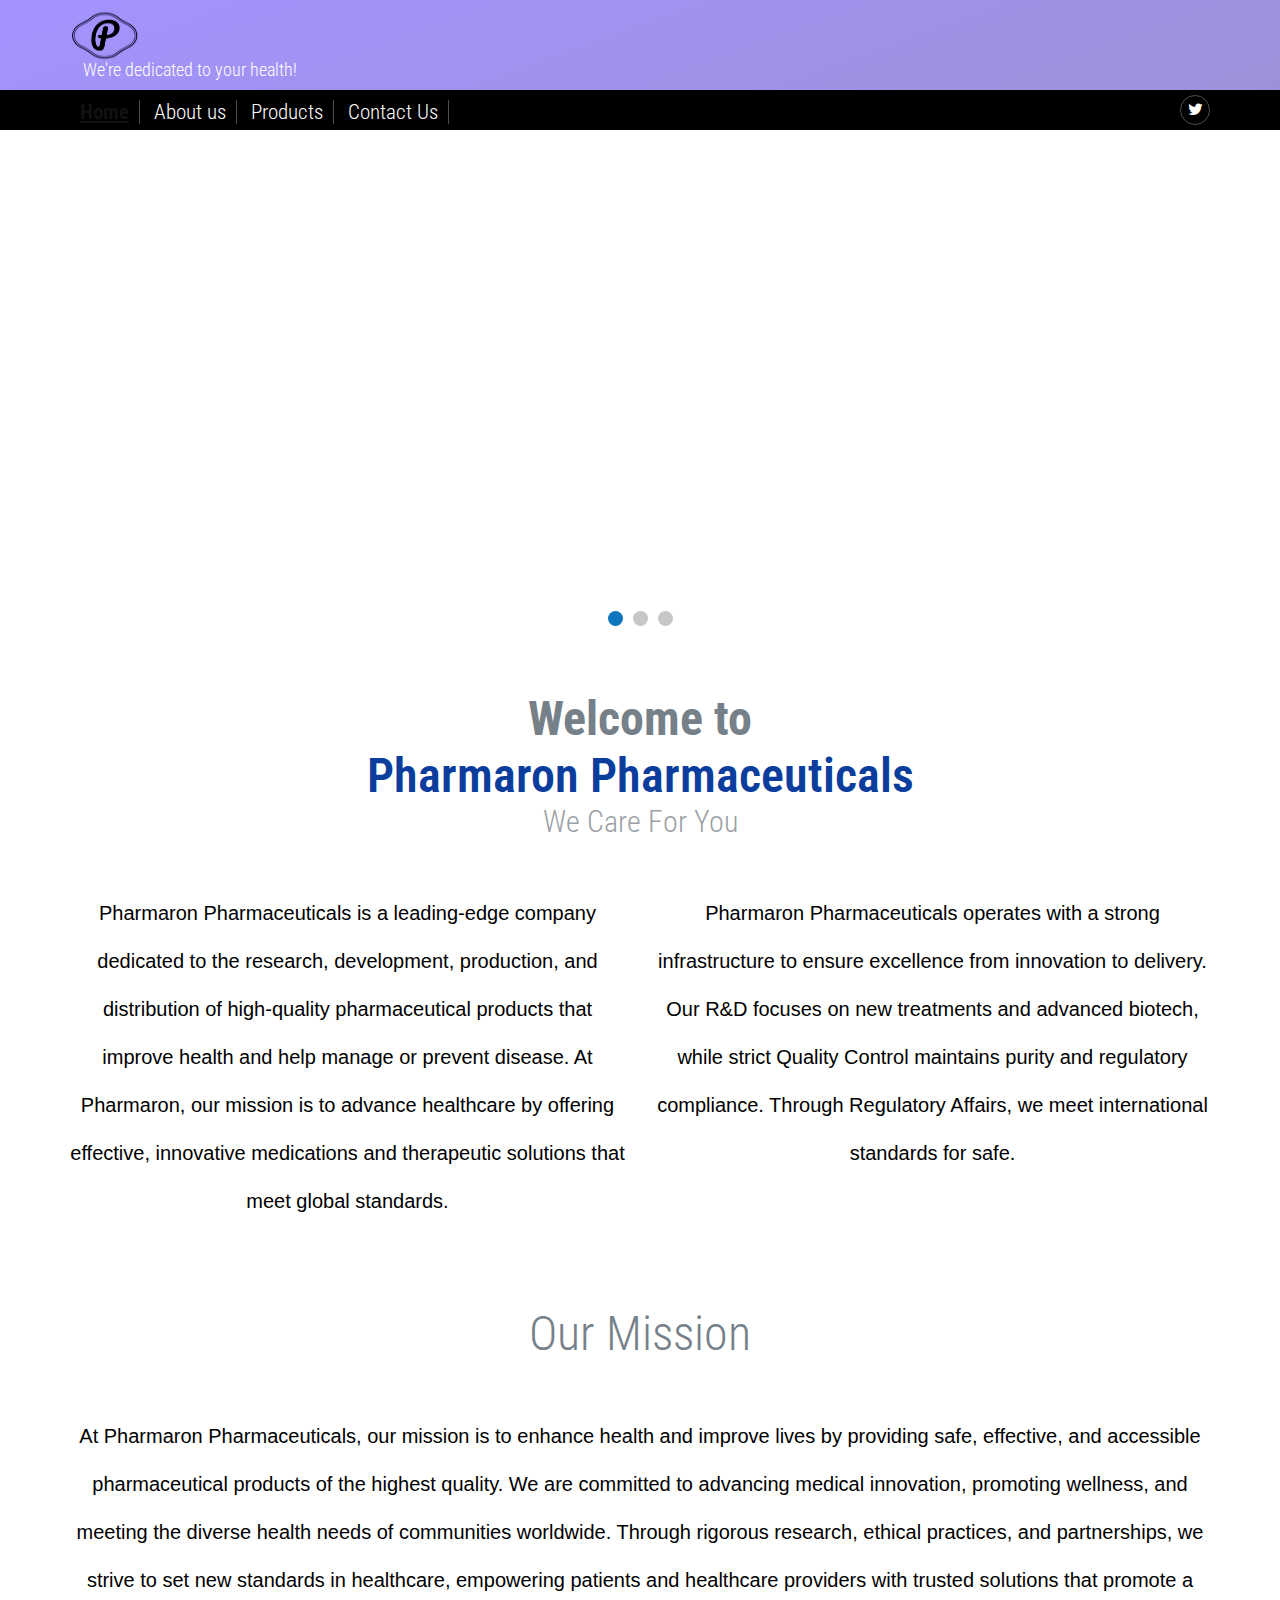
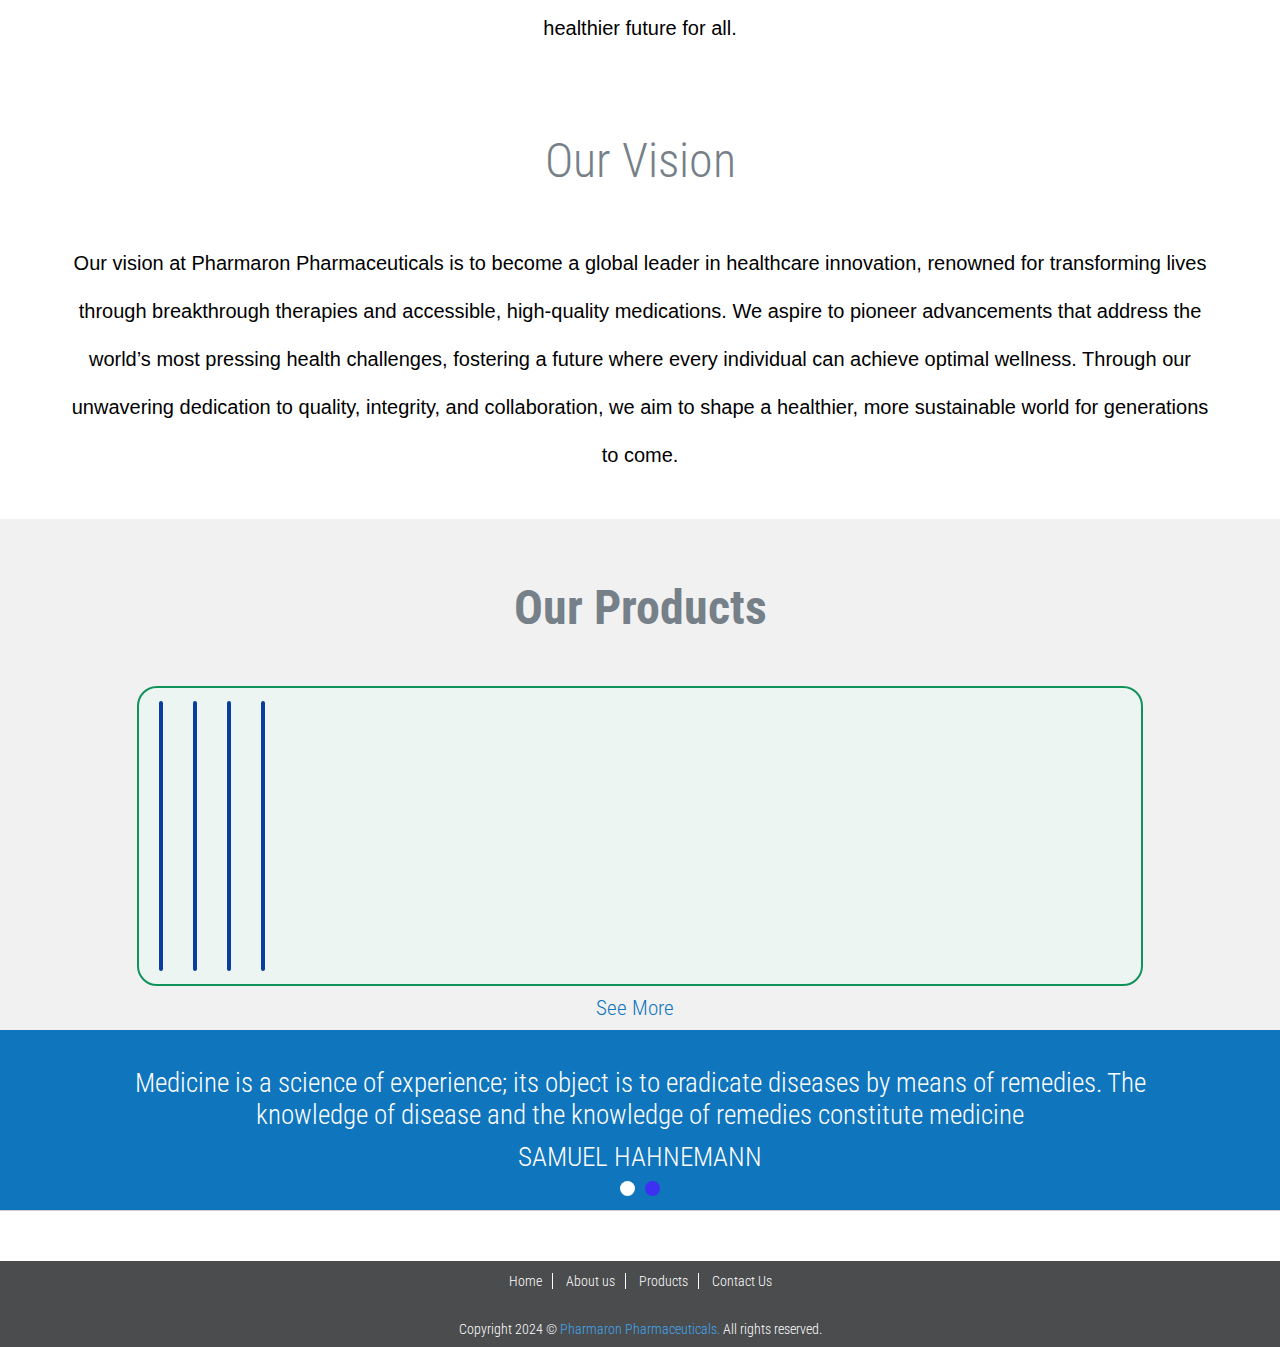
==== commit be2c8a61: "Update index.html" ====
--- a/index.html
+++ b/index.html
@@ -86,13 +86,13 @@
 
 			<div class="hero hero-slider">
 				<ul class="slides">
-					<li data-bg-image="image0/hero-slider-1.jpg">
+					<li data-bg-image="image0/hero-slider-1@2x.jpg">
 						
 					</li>
-					<li data-bg-image="image0/hero-slider-2.jpg">
+					<li data-bg-image="image0/hero-slider-2@2x.jpg">
 						
 					</li>
-					<li data-bg-image="image0/hero-slider-3.jpg">
+					<li data-bg-image="image0/hero-slider-3@2x.jpg">
 						
 					</li>
 				</ul>
@@ -187,10 +187,10 @@
 						<div class="row">
 							<div class="scroll-sm-container">
 								<div class="products-scroll">
-									<img src="image0/image1.JPG" class="scroll-image" alt="">
-									<img src="image0/image2.JPG" class="scroll-image" alt="">
-									<img src="image0/image3.JPG" class="scroll-image" alt="">
-									<img src="image0/image4.JPG" class="scroll-image" alt="">
+									<img src="image0/image1@2x.JPG" class="scroll-image" alt="">
+									<img src="image0/image2@2x.JPG" class="scroll-image" alt="">
+									<img src="image0/image3@2x.JPG" class="scroll-image" alt="">
+									<img src="image0/image4@2x.JPG" class="scroll-image" alt="">
 								</div>
 								<a href="products.html" class="text-center" style="float: right; margin-right: 10px;margin-top: 10px; font-size: 1.3rem;" >See More</a>	
 							</div>
@@ -248,4 +248,4 @@
 		
 	</body>
 
-</html>+</html>
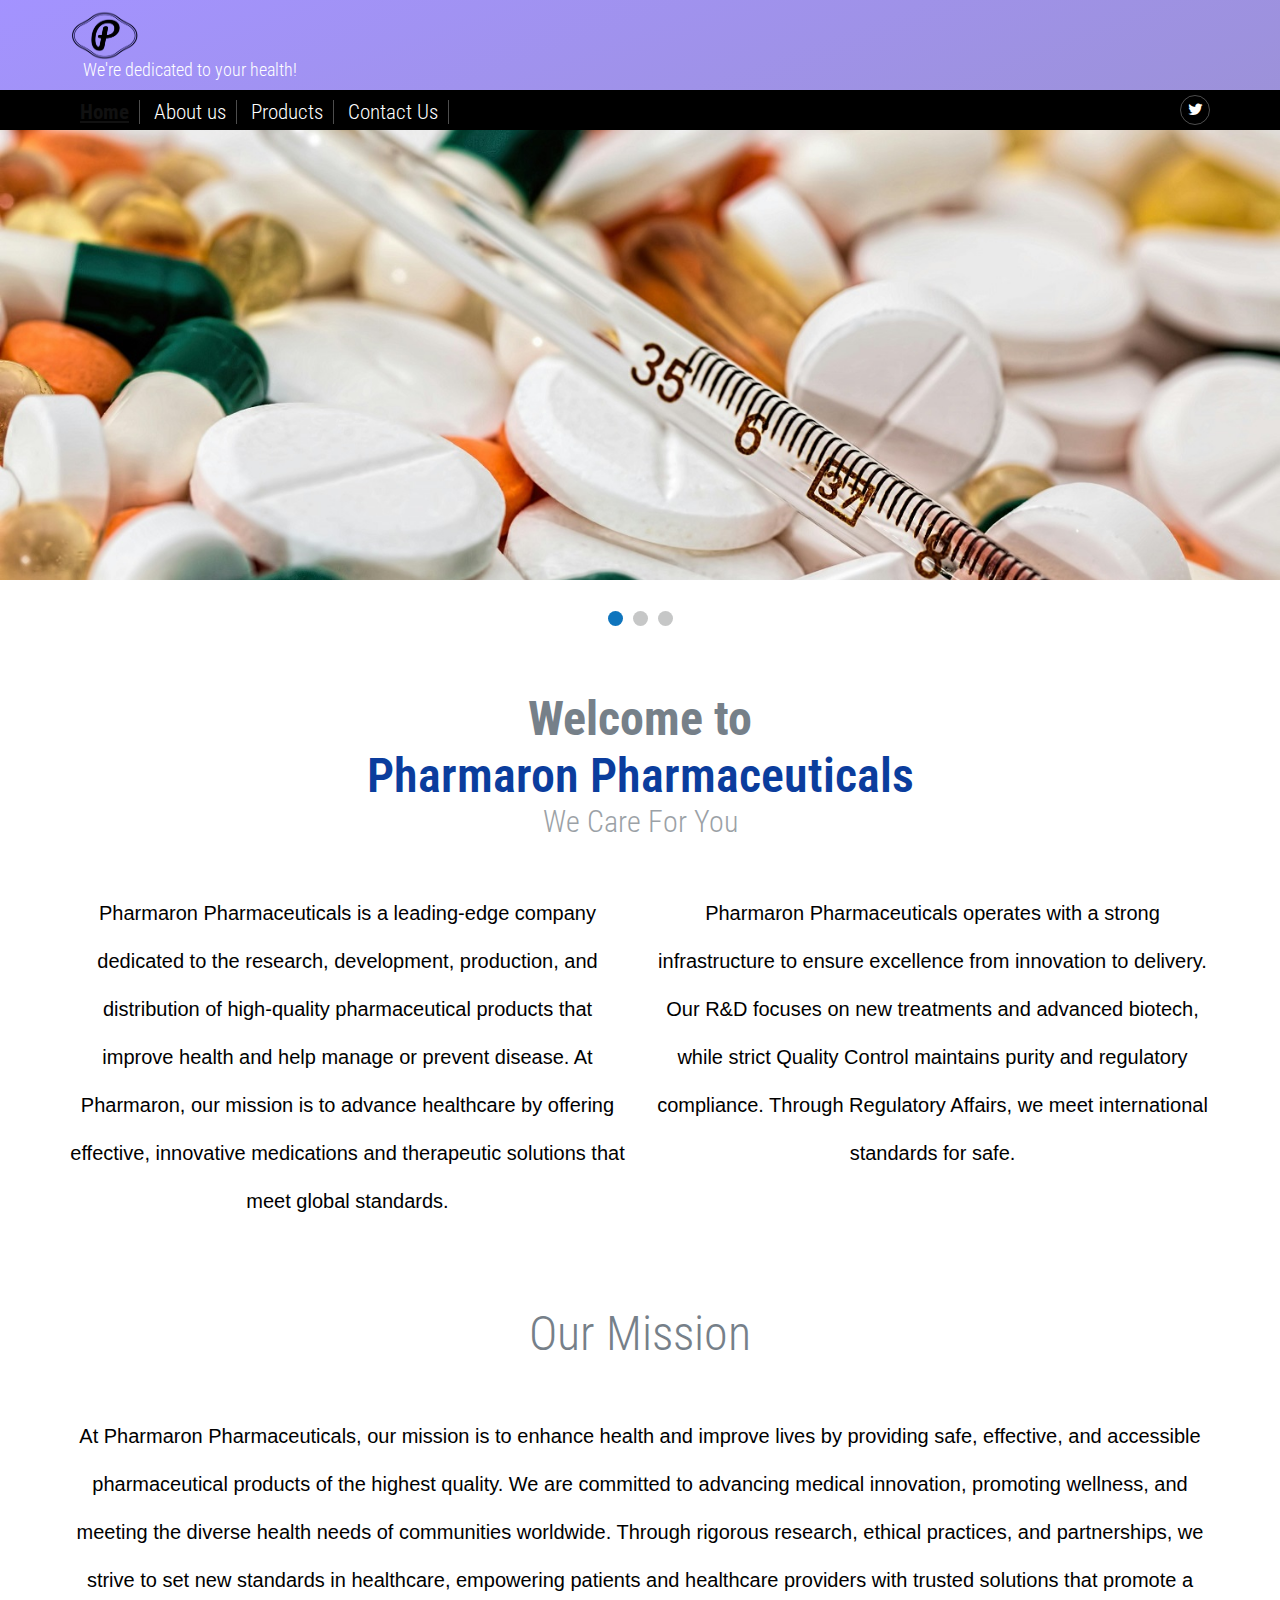
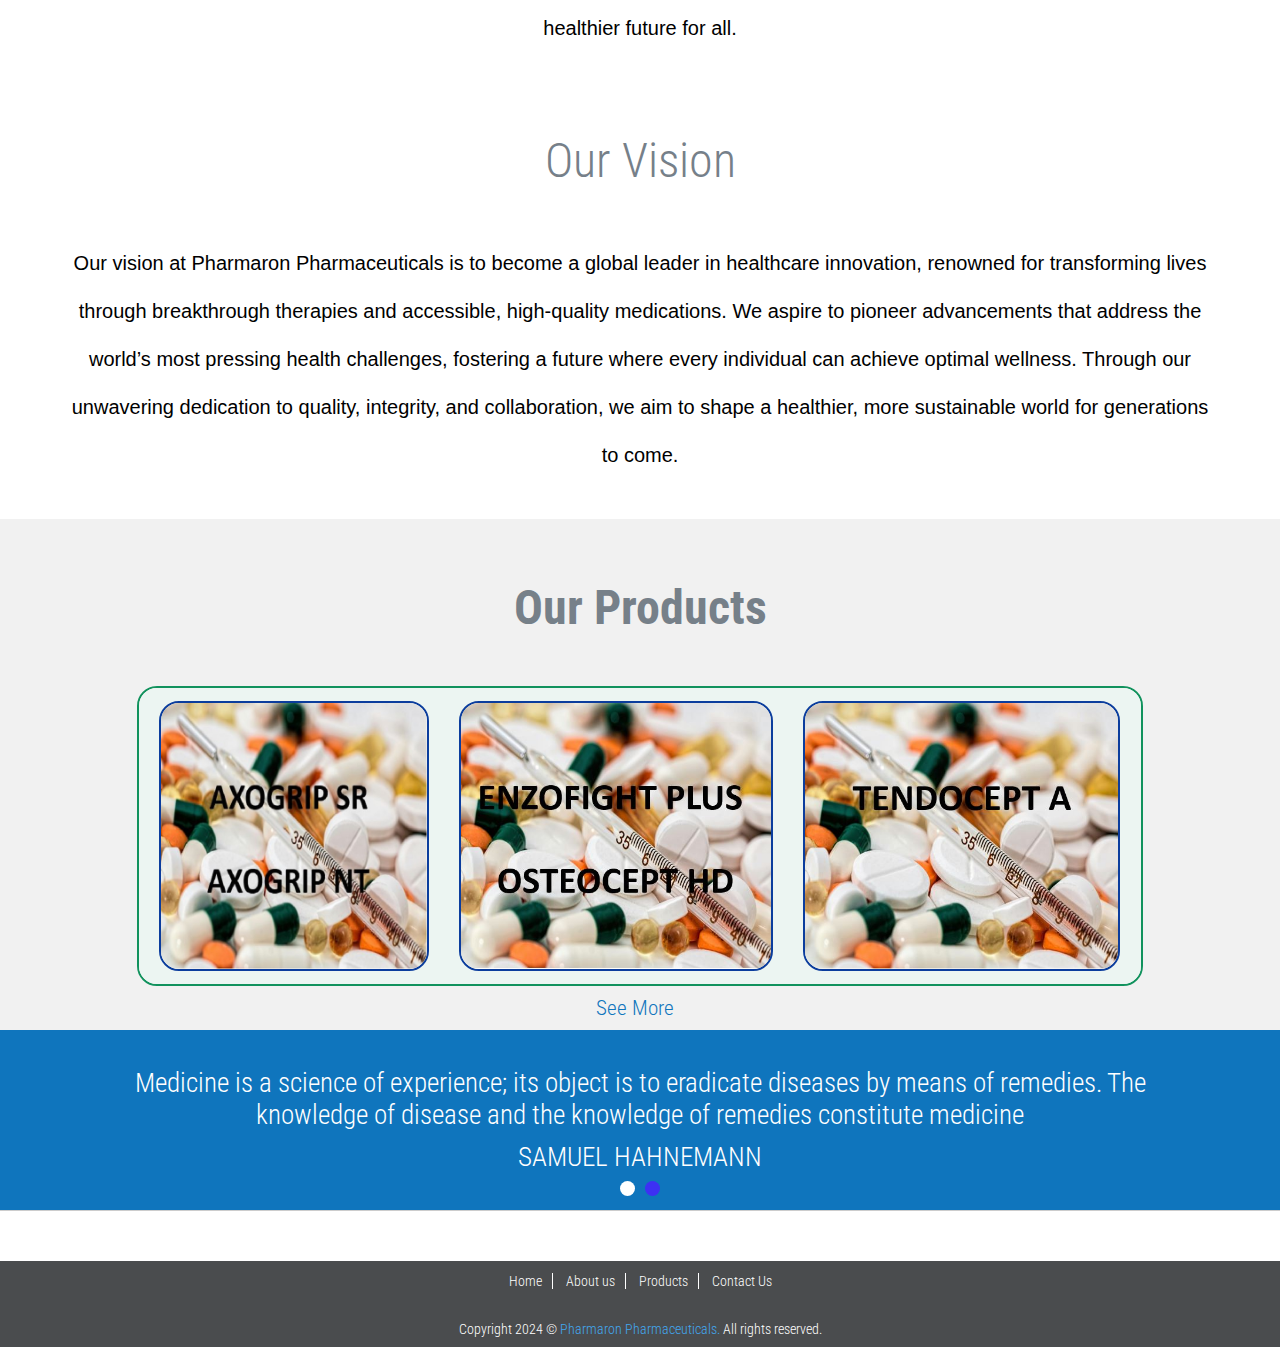
==== commit 4d6949b9: "Add files via upload" ====
--- a/index.html
+++ b/index.html
@@ -86,13 +86,13 @@
 
 			<div class="hero hero-slider">
 				<ul class="slides">
-					<li data-bg-image="image0/hero-slider-1@2x.jpg">
+					<li data-bg-image="image0/hero-slider-1.jpg">
 						
 					</li>
-					<li data-bg-image="image0/hero-slider-2@2x.jpg">
+					<li data-bg-image="image0/hero-slider-2.jpg">
 						
 					</li>
-					<li data-bg-image="image0/hero-slider-3@2x.jpg">
+					<li data-bg-image="image0/hero-slider-3.jpg">
 						
 					</li>
 				</ul>
@@ -187,10 +187,10 @@
 						<div class="row">
 							<div class="scroll-sm-container">
 								<div class="products-scroll">
-									<img src="image0/image1@2x.JPG" class="scroll-image" alt="">
-									<img src="image0/image2@2x.JPG" class="scroll-image" alt="">
-									<img src="image0/image3@2x.JPG" class="scroll-image" alt="">
-									<img src="image0/image4@2x.JPG" class="scroll-image" alt="">
+									<img src="image0/image1.JPG" class="scroll-image" alt="">
+									<img src="image0/image2.JPG" class="scroll-image" alt="">
+									<img src="image0/image3.JPG" class="scroll-image" alt="">
+									<img src="image0/image4.JPG" class="scroll-image" alt="">
 								</div>
 								<a href="products.html" class="text-center" style="float: right; margin-right: 10px;margin-top: 10px; font-size: 1.3rem;" >See More</a>	
 							</div>
@@ -248,4 +248,4 @@
 		
 	</body>
 
-</html>
+</html>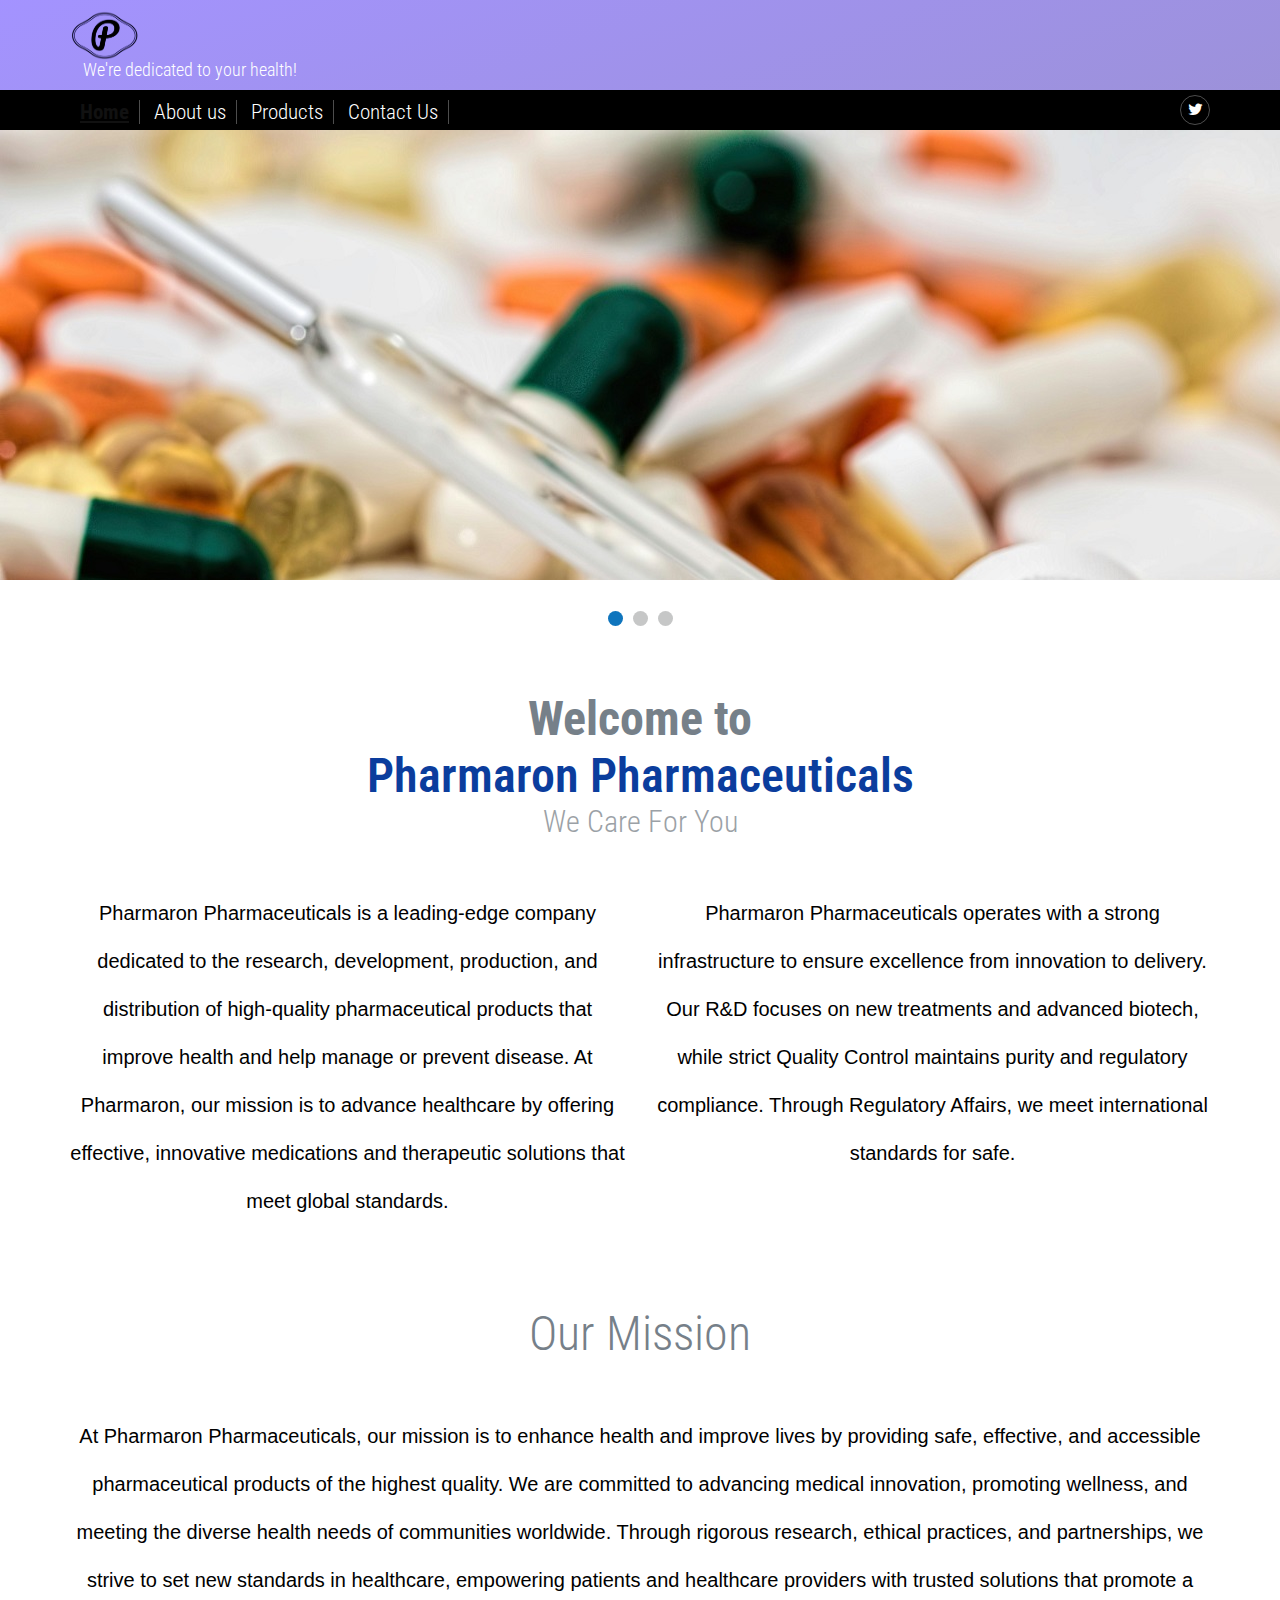
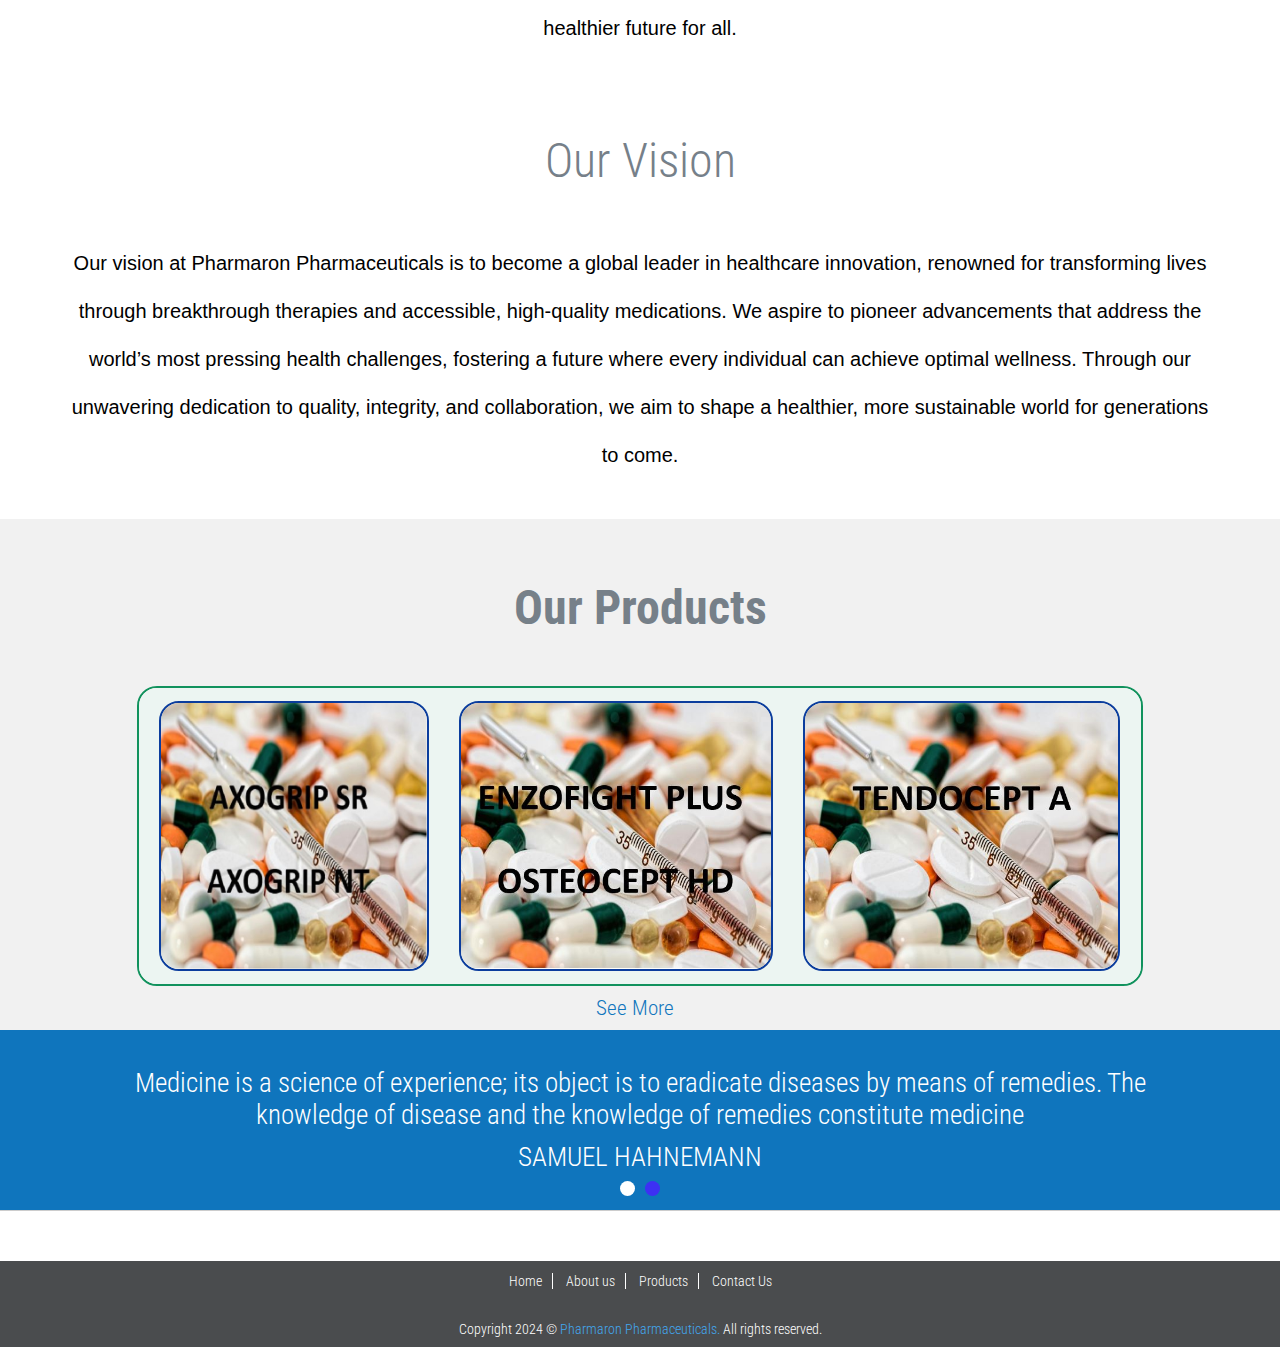
==== commit 77696e0c: "Add files via upload" ====
--- a/index.html
+++ b/index.html
@@ -46,17 +46,6 @@
 								 <small class="description">We're dedicated to your health!</small> 
 							</div>
 						</a> <!-- #branding -->
-
-						
-					
-						<!-- <div class="right-section pull-right">
-							<a href="#" class="phone"><img src="images/icon-phone.png" class="icon">+1 823 424 9134</a>
-					
-							<form action="#" class="search-form">
-								<input type="text" placeholder="Search...">
-								<button type="submit"><img src="images/icon-search.png" alt=""></button>
-							</form>
-						</div> -->
 					</div> <!-- .container -->
 				</div> <!-- .top-header -->
 
@@ -84,7 +73,7 @@
 				
 			</header> <!-- .site-header -->
 
-			<div class="hero hero-slider">
+			<div class="hero-slider">
 				<ul class="slides">
 					<li data-bg-image="image0/hero-slider-1.jpg">
 						
--- a/style.css
+++ b/style.css
@@ -1809,6 +1809,7 @@
 .hero-slider .slides {
   list-style: none;
   zoom: 1;
+
 }
 .hero-slider .slides:after {
   content: " ";
@@ -1822,8 +1823,9 @@
   float: left;
   margin-right: -100%;
   width: 100%;
-  background-size: cover;
-  background-position: center center;
+  background-size: auto;
+  background-position: center;
+  background: scroll;
 }
 .hero-slider .slide-content {
   border-radius: 3px;
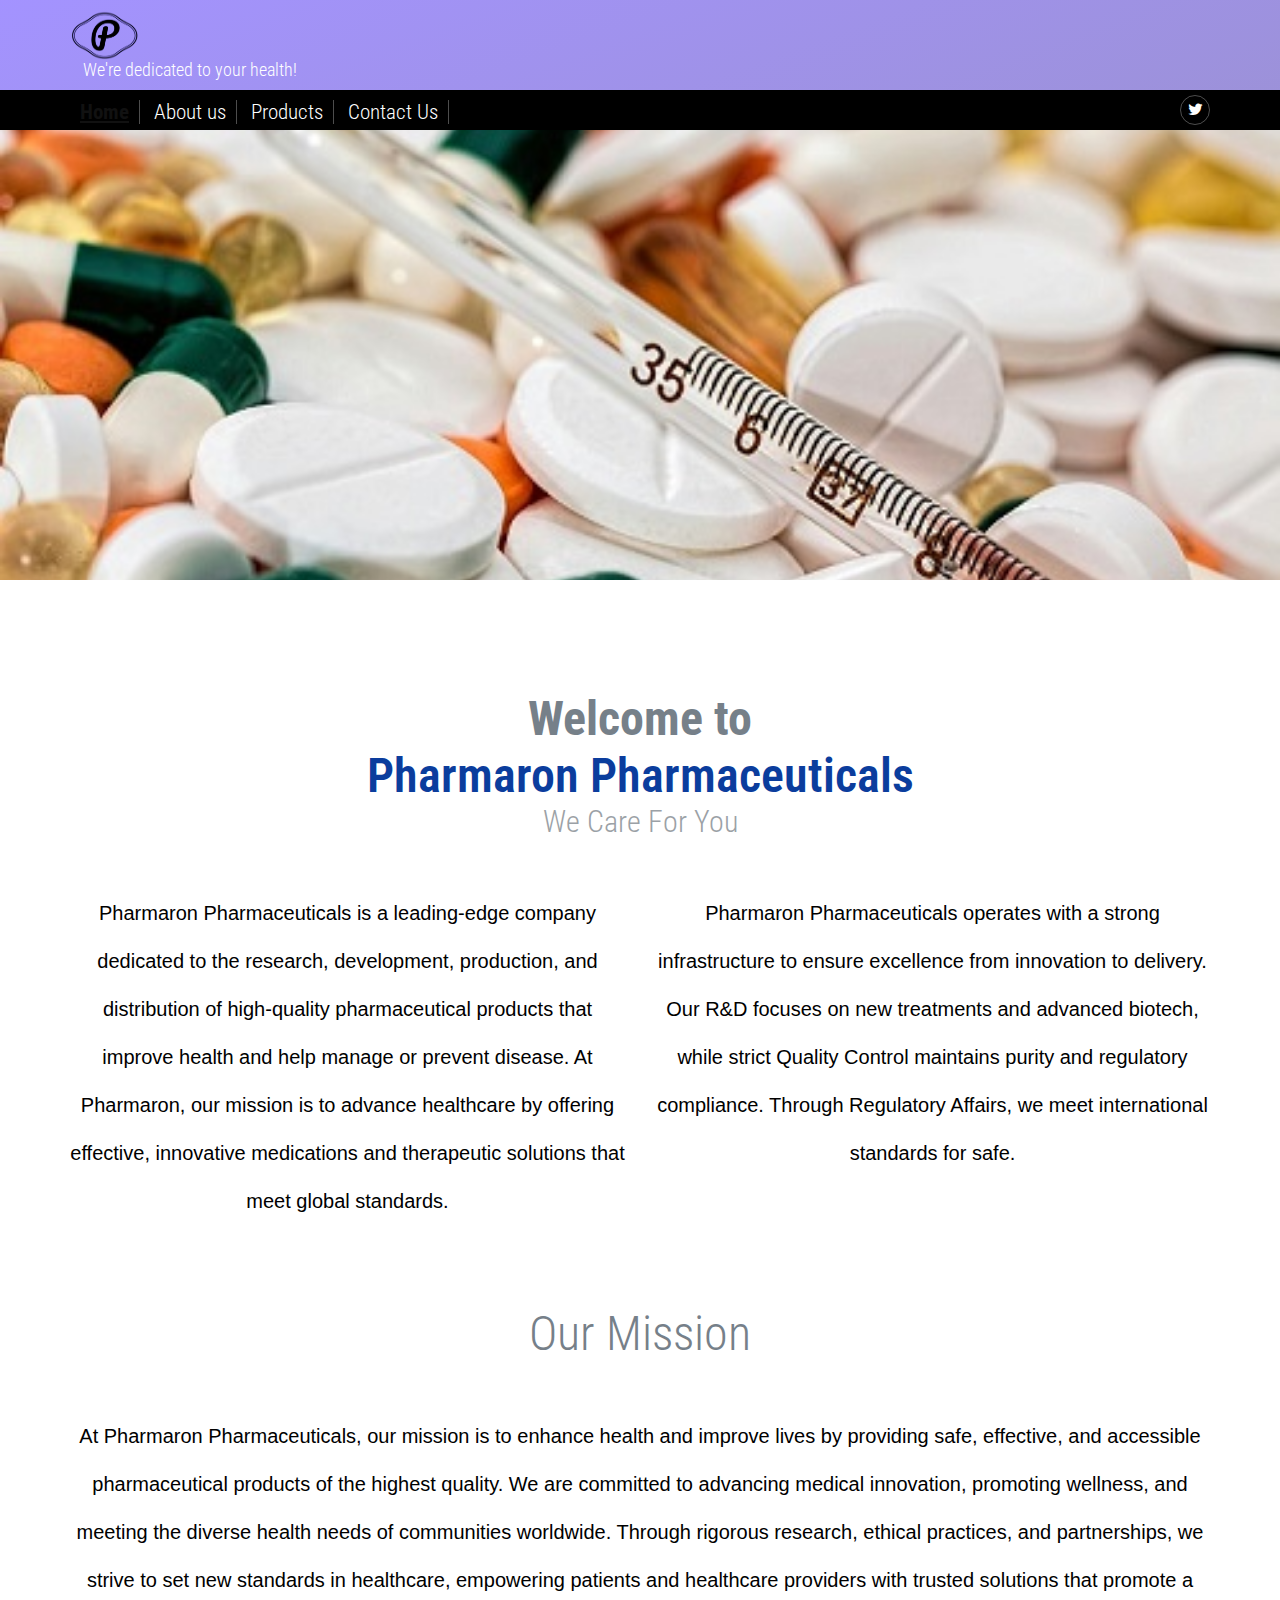
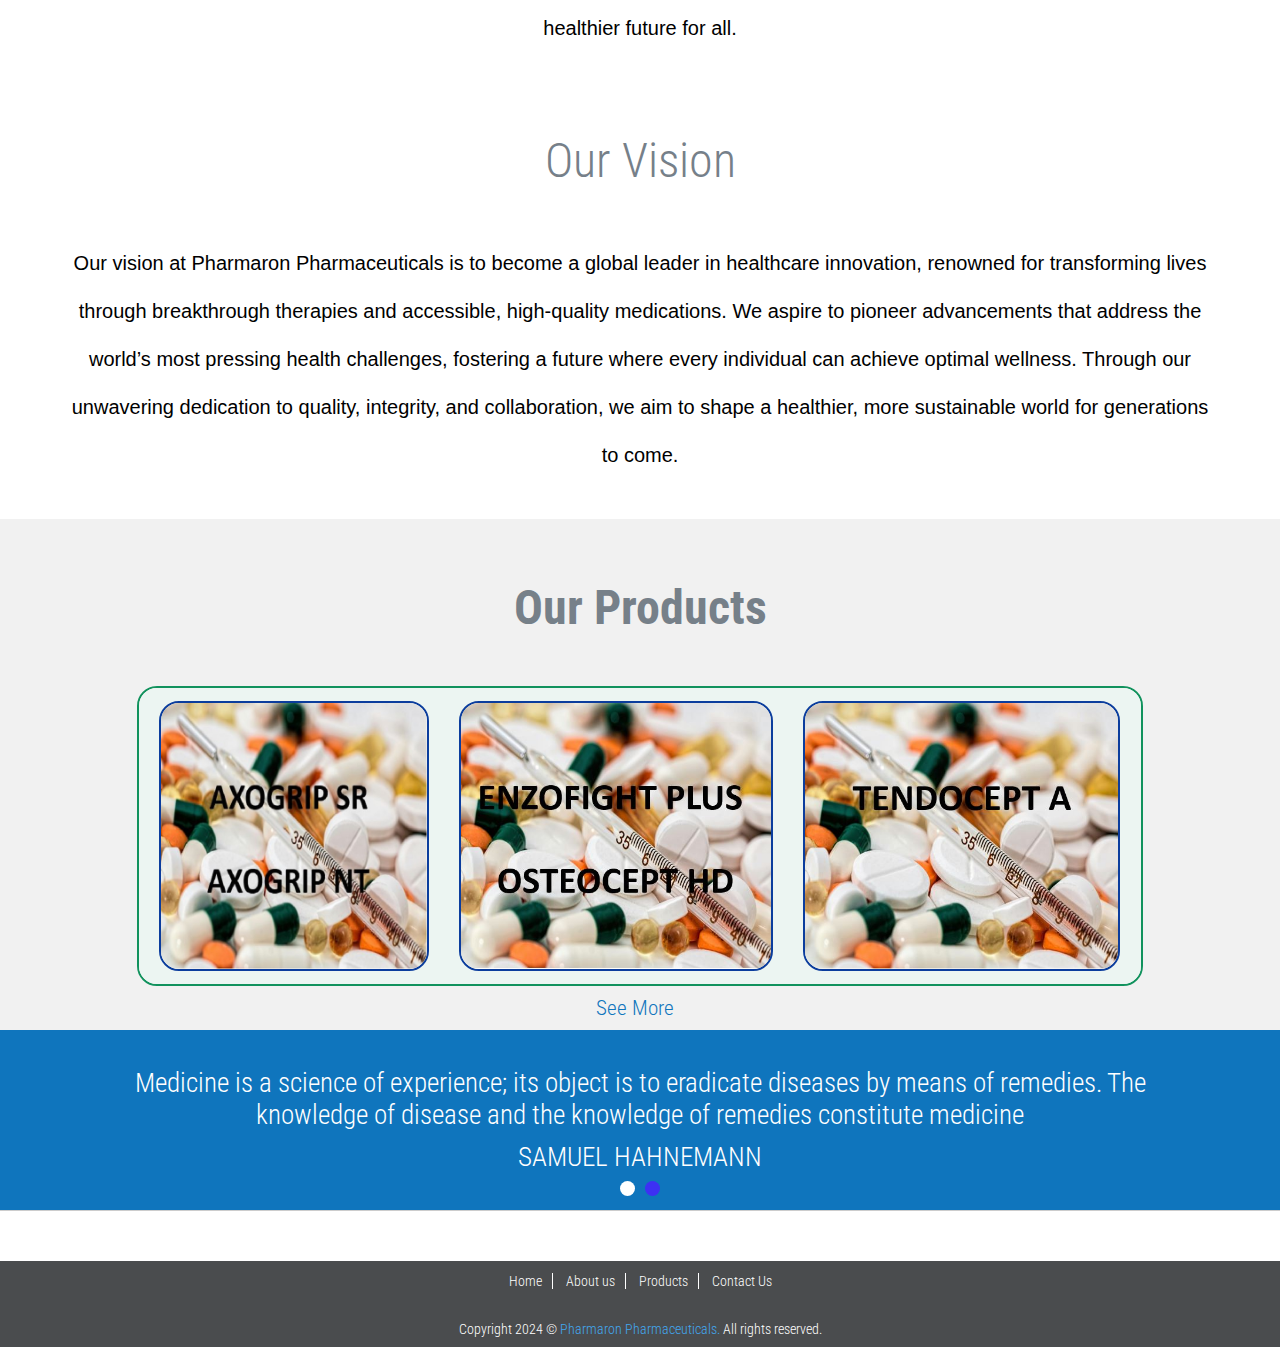
==== commit 90b3cd4f: "Add files via upload" ====
--- a/index.html
+++ b/index.html
@@ -73,19 +73,29 @@
 				
 			</header> <!-- .site-header -->
 
-			<div class="hero-slider">
-				<ul class="slides">
-					<li data-bg-image="image0/hero-slider-1.jpg">
-						
-					</li>
-					<li data-bg-image="image0/hero-slider-2.jpg">
-						
-					</li>
-					<li data-bg-image="image0/hero-slider-3.jpg">
-						
-					</li>
+			<div class="hero-slider" style="width: 100%; overflow: hidden;">
+				<ul class="slides" style="display: flex;">
+				  <li class="slide" style="width: 100vw; height: 50vh; background-image: url('image0/hero-slider-1.jpg'); background-size: cover; background-position: center; background-repeat: no-repeat;"></li>
+				  <li class="slide" style="width: 100vw; height: 50vh; background-image: url('image0/hero-slider-2.jpg'); background-size: cover; background-position: center; background-repeat: no-repeat;"></li>
+				  <li class="slide" style="width: 100vw; height: 50vh; background-image: url('image0/hero-slider-3.jpg'); background-size: cover; background-position: center; background-repeat: no-repeat;"></li>
 				</ul>
-			</div> <!-- .hero-slider -->
+			  </div>
+			  
+			  <style>
+				/* High-resolution images for Retina displays and similar devices */
+				@media (-webkit-min-device-pixel-ratio: 2), (min-resolution: 192dpi) {
+				  .slide:nth-child(1) {
+					background-image: url('image0/hero-slider-1@2x.jpg');
+				  }
+				  .slide:nth-child(2) {
+					background-image: url('image0/hero-slider-2@2x.jpg');
+				  }
+				  .slide:nth-child(3) {
+					background-image: url('image0/hero-slider-3@2x.jpg');
+				  }
+				}
+			  </style>
+			  <!-- .hero-slider -->
 
 			<main class="main-content">
 				<div class="fullwidth-block greet-section">
--- a/style.css
+++ b/style.css
@@ -1810,6 +1810,7 @@
   list-style: none;
   zoom: 1;
 
+
 }
 .hero-slider .slides:after {
   content: " ";
@@ -1825,7 +1826,7 @@
   width: 100%;
   background-size: auto;
   background-position: center;
-  background: scroll;
+  
 }
 .hero-slider .slide-content {
   border-radius: 3px;
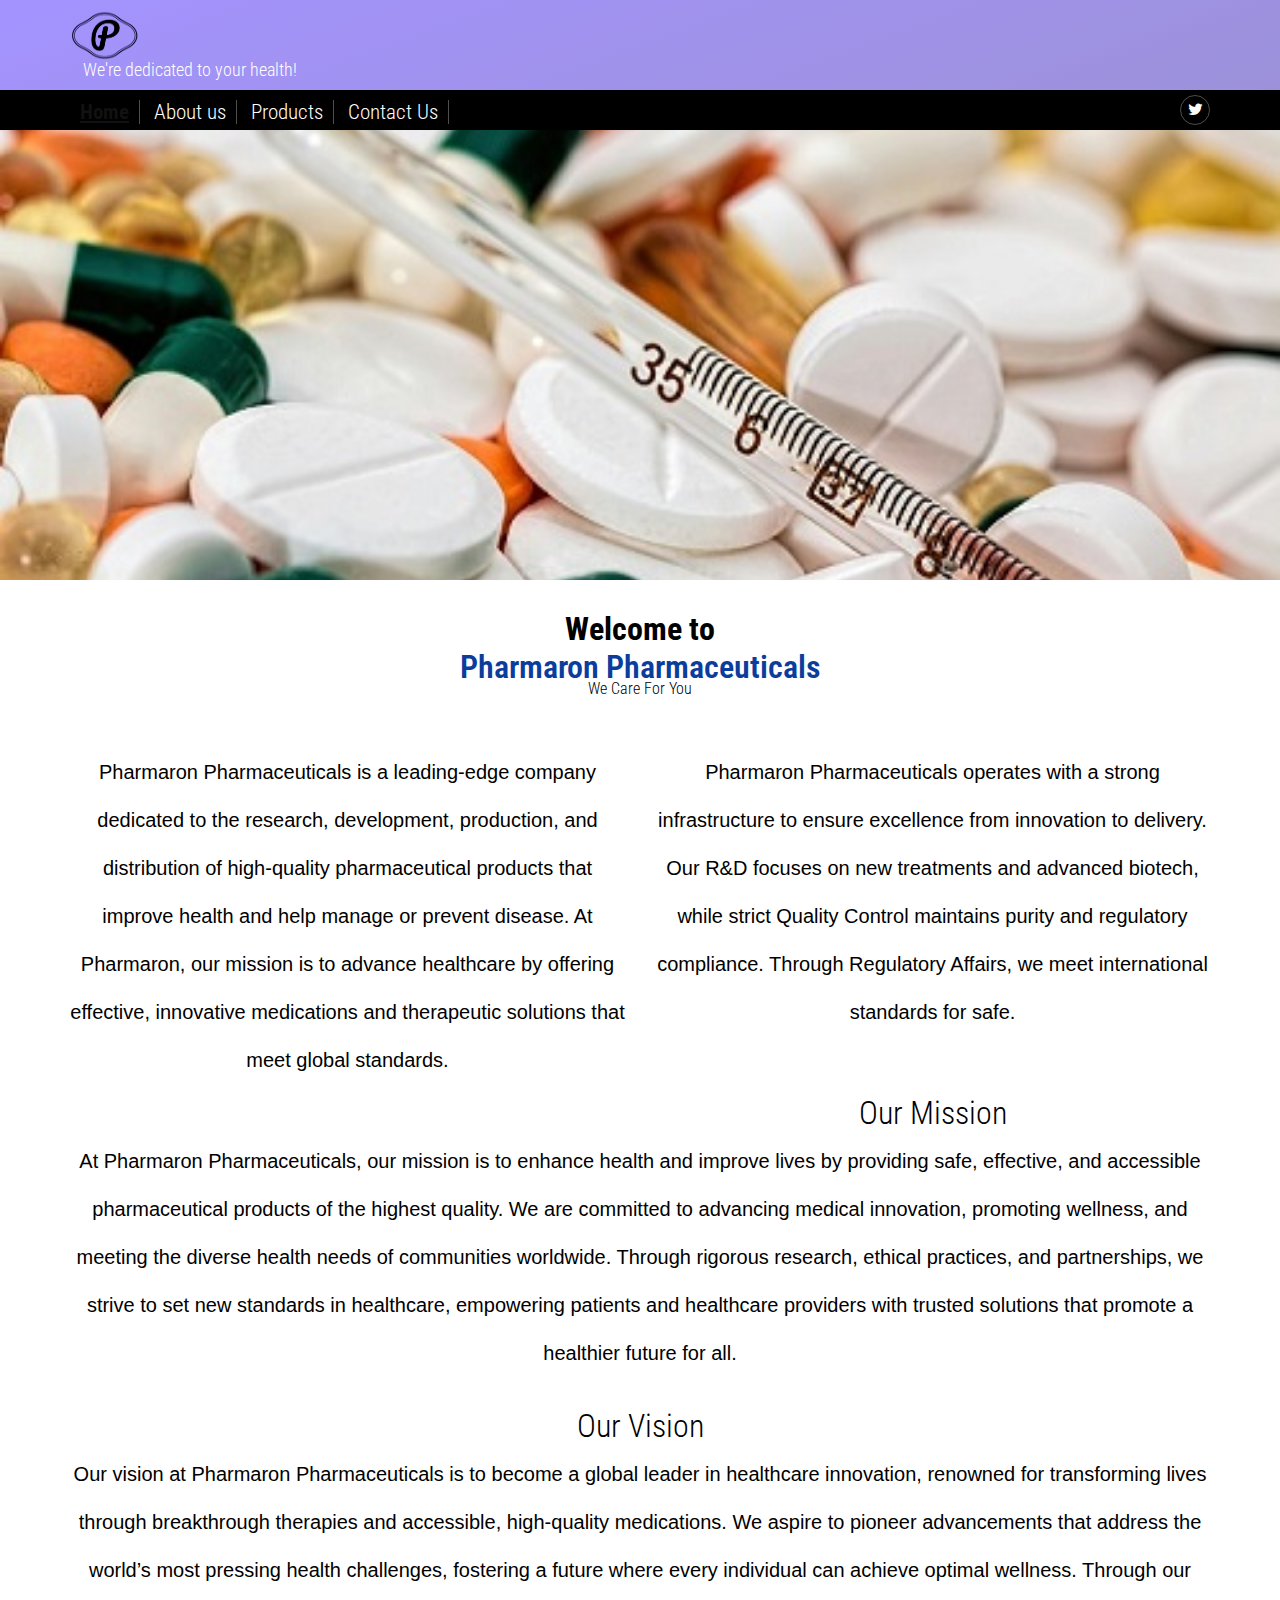
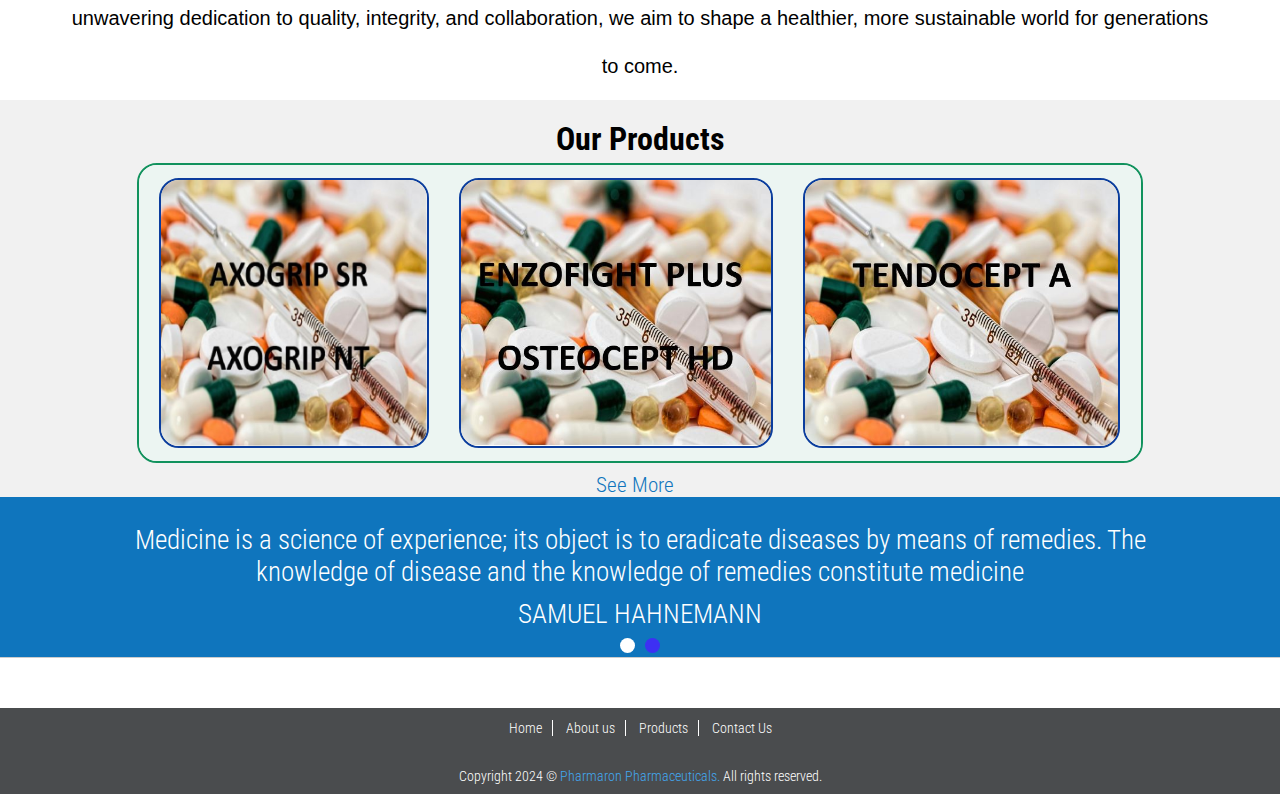
==== commit 0820c7bb: "Add files via upload" ====
--- a/index.html
+++ b/index.html
@@ -101,6 +101,8 @@
 				<div class="fullwidth-block greet-section">
 					<div class="container">
 						<h2 class="section-title"><strong>Welcome to</strong><br> <span class="pharmaron-title" >Pharmaron Pharmaceuticals</span> </h2>
+						<br>
+						<br>
 						<small class="section-subtitle">We Care For You</small>
 
 						<div class="row">
--- a/style.css
+++ b/style.css
@@ -1887,28 +1887,29 @@
 }
 
 .fullwidth-block {
-  padding: 10px 0;
+  padding: 0px 0;
   
 }
 
 .section-title,
 .section-subtitle {
   font-weight: 300;
-  margin-bottom: 50px;
-  margin-top: 50px;
+  margin-bottom: 5px;
+  margin-top: -20px;
   text-align: center;
   display: block;
 }
 
 .section-title {
   font-size: 48px;
-  font-size: 3em;
+  font-size: 2em;
+  color: #000;
 }
 
 .section-subtitle {
   font-size: 30px;
-  font-size: 1.875em;
-  color: #9ba1a6;
+  font-size: 1em;
+  color: #000000;
   margin-top: -50px;
   margin-bottom: 50px;
 }
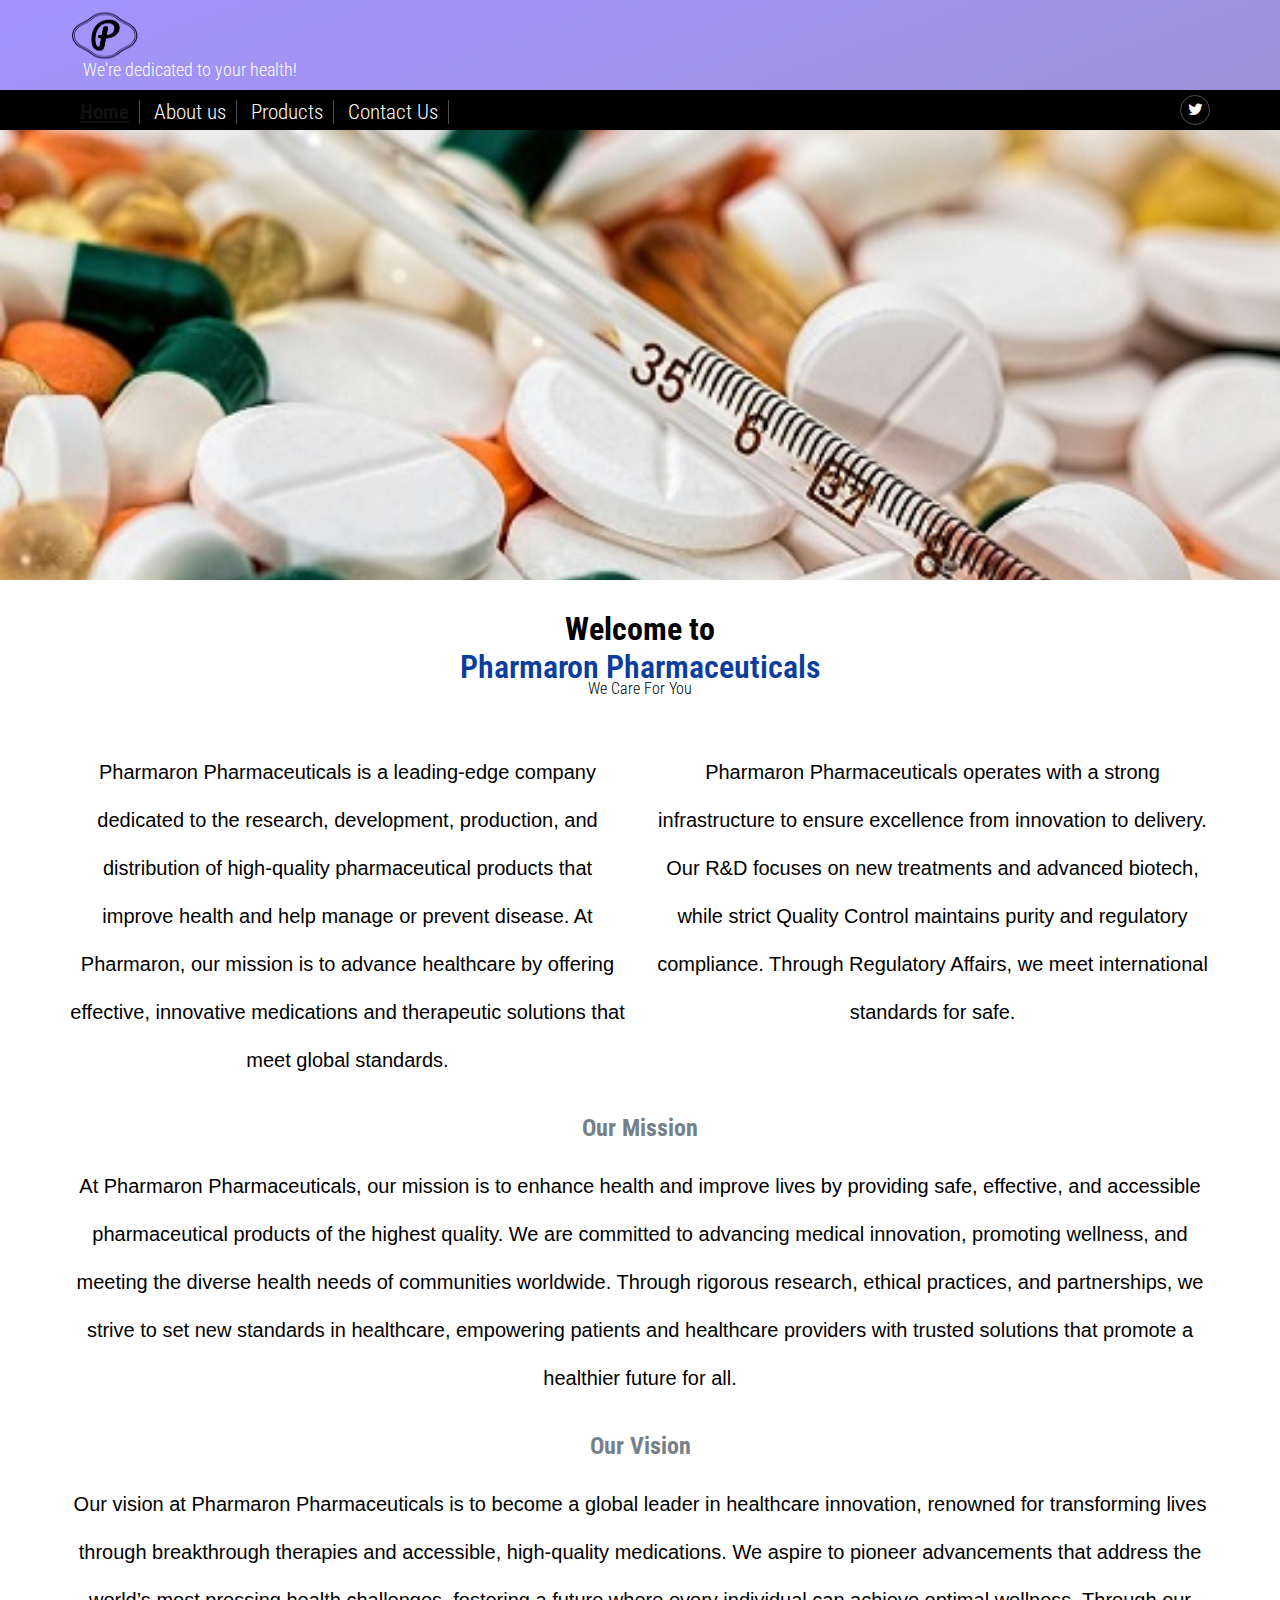
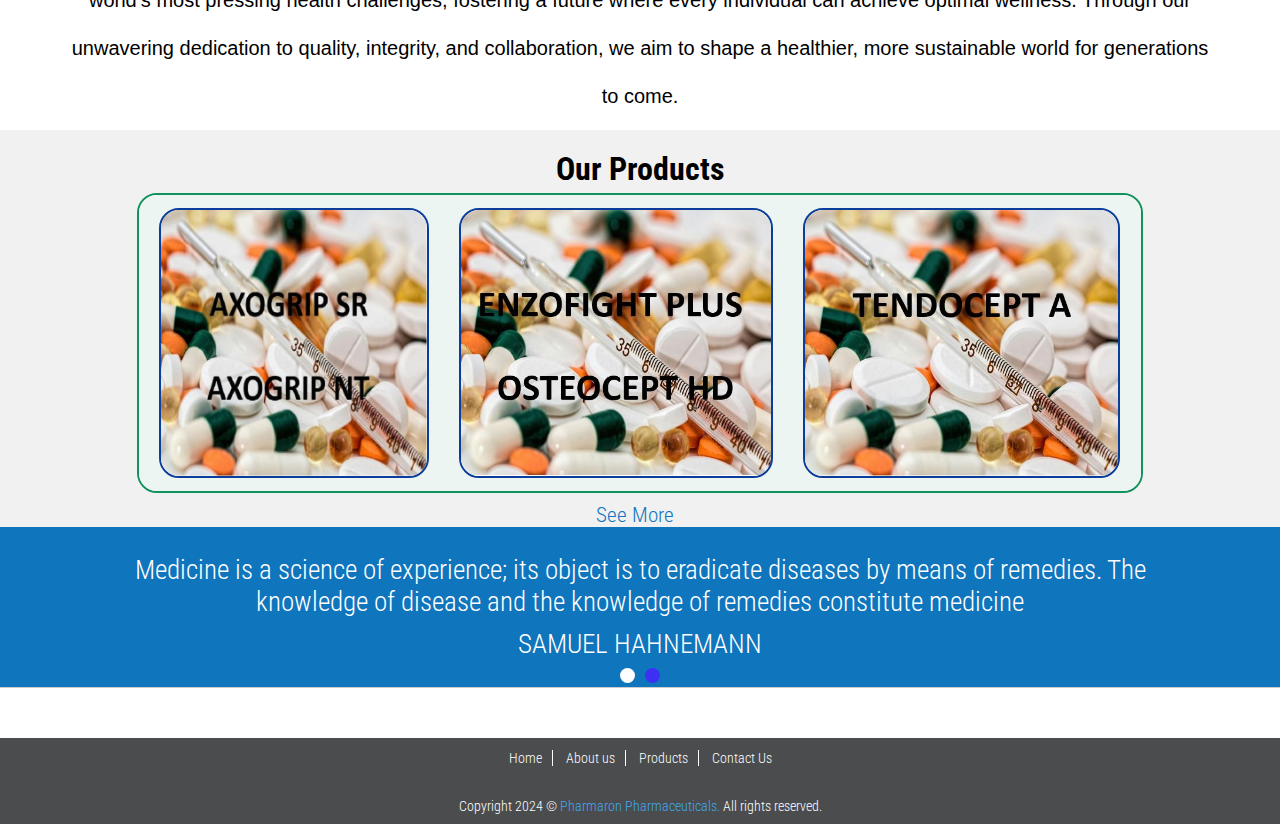
==== commit 17d5630b: "Add files via upload" ====
--- a/index.html
+++ b/index.html
@@ -129,7 +129,7 @@
 
 						<div class="row">
 						
-							<h2 class="section-title"> Our Mission </h2>
+							<h2  style="text-align: center;" > Our Mission </h2>
 							<div class="col-md-12">
 								<div class="feature">
 									<p>
@@ -142,7 +142,7 @@
 
 						<div class="row">
 						
-							<h2 class="section-title"> Our Vision </h2>
+							<h2 style="text-align: center;"> Our Vision </h2>
 							<div class="col-md-12">
 								<div class="feature">
 									<p>
@@ -162,27 +162,7 @@
 					<div class="container">
 						<h2 class="section-title"><strong>Our Products</strong></h2>
 						<!-- <div class="row news-list">
-							<div class="col-md-4">
-								<div class="news">
-									<figure><img src="dummy/featured-image-1.jpg" alt=""></figure>
-									<div class="date"><img src="images/icon-calendar.png" alt="">03/09/2014</div>
-									<h2 class="entry-title"><a href="#">Donec laoreet non nec aliquam pellentesque interdum</a></h2>
-								</div>
-							</div>
-							<div class="col-md-4">
-								<div class="news">
-									<figure><img src="dummy/featured-image-2.jpg" alt=""></figure>
-									<div class="date"><img src="images/icon-calendar.png" alt="">03/09/2014</div>
-									<h2 class="entry-title"><a href="#">Donec laoreet non nec aliquam pellentesque interdum</a></h2>
-								</div>
-							</div>
-							<div class="col-md-4">
-								<div class="news">
-									<figure><img src="dummy/featured-image-3.jpg" alt=""></figure>
-									<div class="date"><img src="images/icon-calendar.png" alt="">03/09/2014</div>
-									<h2 class="entry-title"><a href="#">Donec laoreet non nec aliquam pellentesque interdum</a></h2>
-								</div>
-							</div>
+							
 						</div>  -->
 						<!-- .row -->
 						<div class="row">
